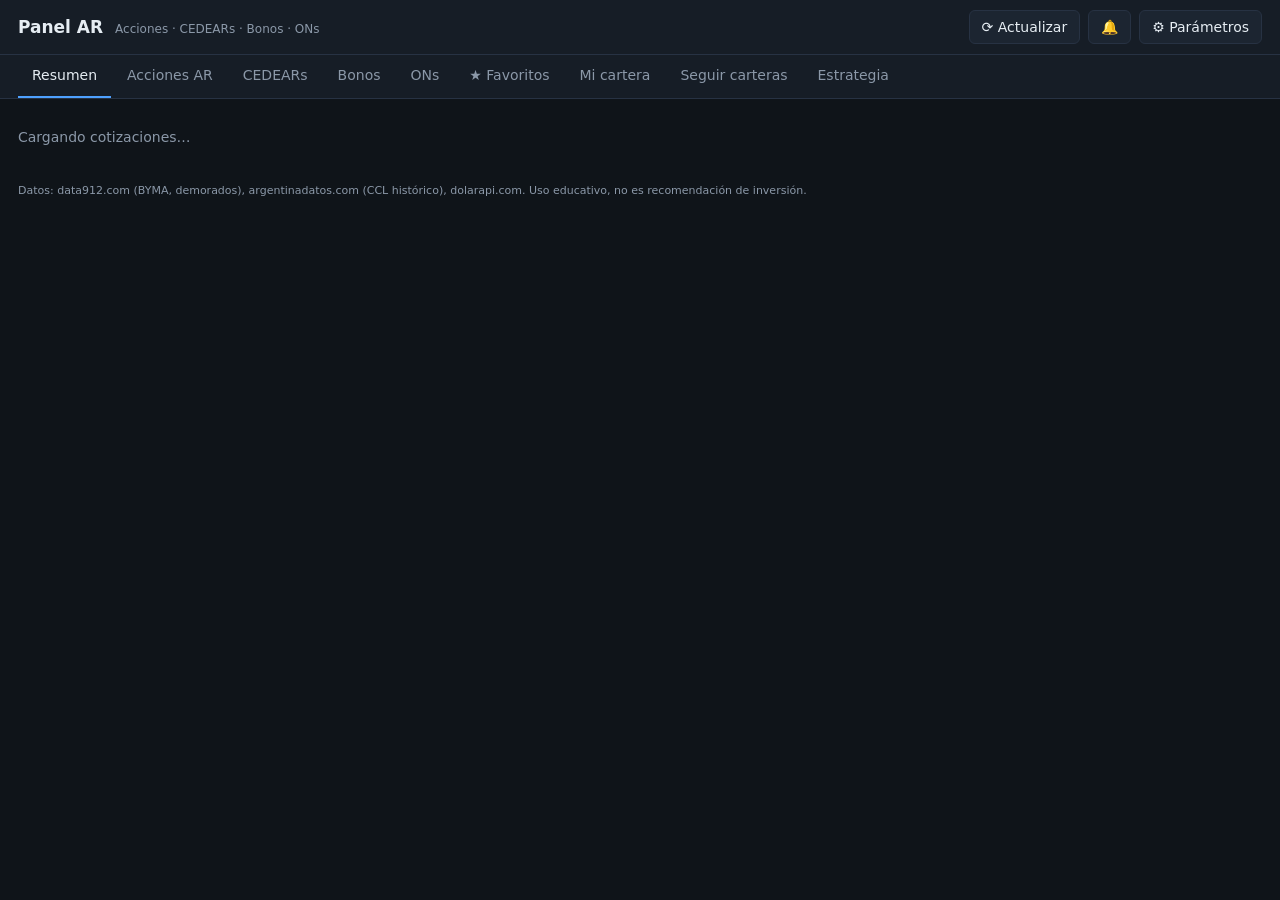
==== index.html @ 81da917b "Pestaña Resumen como inicio, vista de tarjetas para celular y mini gráficos Co-Authored-By: Claude F" ====
<!doctype html>
<html lang="es">
<head>
  <meta charset="utf-8">
  <meta name="viewport" content="width=device-width, initial-scale=1">
  <title>Panel de Inversiones AR</title>
  <link rel="stylesheet" href="styles.css?v=20261116c">
</head>
<body>
  <header class="top">
    <div class="brand">Panel AR <span class="sub">Acciones · CEDEARs · Bonos · ONs</span></div>
    <div class="fx" id="fx"></div>
    <div class="actions">
      <span id="status" class="status"></span>
      <button id="btnRefresh" title="Volver a traer cotizaciones">⟳ Actualizar</button>
      <button id="btnParams">⚙ Parámetros</button>
    </div>
  </header>

  <nav class="tabs" id="tabs">
    <button data-tab="resumen" class="active">Resumen</button>
    <button data-tab="acciones">Acciones AR</button>
    <button data-tab="cedears">CEDEARs</button>
    <button data-tab="bonos">Bonos</button>
    <button data-tab="ons">ONs</button>
    <button data-tab="favoritos">★ Favoritos</button>
    <button data-tab="cartera">Mi cartera</button>
    <button data-tab="seguir">Seguir carteras</button>
    <button data-tab="estrategia">Estrategia</button>
  </nav>

  <main>
    <section id="viewResumen"></section>
    <section id="viewTable" hidden>
      <div class="tmain">
      <div class="toolbar">
        <input id="q" type="search" placeholder="Buscar ticker…" autocomplete="off">
        <select id="sigFilter">
          <option value="">Todas las señales</option>
          <option value="COMPRAR">Comprar</option>
          <option value="ACUMULAR">Acumular</option>
          <option value="MANTENER">Mantener / esperar</option>
          <option value="REDUCIR">Reducir</option>
          <option value="VENDER">Vender / evitar</option>
          <option value="__sin">Sin analizar</option>
        </select>
        <select id="sortSel" title="Ordenar">
          <option value="">Ordenar por…</option>
          <option value="monto">Más operadas</option>
          <option value="chg">Variación del día</option>
          <option value="score">Puntaje</option>
          <option value="spark">Rendimiento 3 meses</option>
          <option value="tir">TIR</option>
          <option value="sym">Ticker (A-Z)</option>
        </select>
        <label id="lblLider"><input type="checkbox" id="fLider"> Solo panel líder</label>
        <label><input type="checkbox" id="fVol" checked> Solo con volumen</label>
        <label id="lblTir"><input type="checkbox" id="fTir"> Solo con TIR</label>
        <label><input type="checkbox" id="fVar"> Mostrar especies D/C</label>
      </div>
      <div id="summary" class="summary"></div>
      <div class="tablewrap">
        <table id="tbl"><thead></thead><tbody></tbody></table>
      </div>
      <p class="note" id="tabNote"></p>
      </div>
      <aside id="newsBox" class="news"></aside>
    </section>

    <section id="viewCartera" hidden></section>
    <section id="viewSeguir" hidden></section>

    <section id="viewStrategy" class="strategy" hidden>
      <h1>Estrategia: Tendencia + Momentum + Retroceso (TMR)</h1>
      <p class="lead">Cada instrumento recibe un <b>puntaje de −100 a +100</b> combinando cuatro ideas con respaldo empírico.
        El puntaje se traduce en una señal y, según dónde esté el precio (máximos, mínimos o rango medio), en una recomendación concreta con stop, objetivo y tamaño de posición.</p>

      <div class="cards">
        <div class="card">
          <h3>1 · Tendencia <span class="pts">±40 pts</span></h3>
          <p>Precio sobre/bajo la media lenta (200 ruedas): ±20. Media rápida sobre/bajo la lenta: ±10. Pendiente de la media lenta en el último mes: ±10.</p>
          <p class="src">Base: seguimiento de tendencia con media de 10 meses / 200 días (Faber, 2007), que históricamente reduce caídas profundas.</p>
        </div>
        <div class="card">
          <h3>2 · Momentum <span class="pts">±20 pts</span></h3>
          <p>Retorno de 12 meses excluyendo el último (12‑1). +30% o más da el máximo; −30% o menos el mínimo; lineal en el medio.</p>
          <p class="src">Base: efecto momentum (Jegadeesh &amp; Titman, 1993): lo que más subió en 3‑12 meses tiende a seguir rindiendo mejor en el corto/mediano plazo.</p>
        </div>
        <div class="card">
          <h3>3 · Impulso de corto plazo <span class="pts">±10 pts</span></h3>
          <p>Histograma MACD (12, 26, 9) positivo: +10; negativo: −10.</p>
          <p class="src">Confirma si el movimiento reciente acompaña la tendencia.</p>
        </div>
        <div class="card">
          <h3>4 · Retroceso y extremos <span class="pts">±25 pts</span></h3>
          <p>En tendencia alcista: RSI bajo (sobreventa + 10) suma +15 (comprar el retroceso); RSI muy alto resta −10 (sobreextendido).
            Cerca del máximo de 52 semanas con tendencia alcista: +10. Cerca del mínimo de 52 semanas con tendencia bajista: −10.
            En tendencia bajista, sobreventa extrema solo suma +5 (rebote posible pero contra tendencia).</p>
          <p class="src">Base: efecto "máximo de 52 semanas" (George &amp; Hwang, 2004) y compras en retrocesos con RSI (Wilder, 1978; Connors).</p>
        </div>
      </div>

      <h2>Señales (perfil moderado)</h2>
      <table class="simple">
        <tr><th>Puntaje</th><th>Señal</th><th>Qué significa</th></tr>
        <tr><td>≥ 50</td><td><span class="sig s-COMPRAR">COMPRAR</span></td><td>Tendencia y momentum a favor. Entrar escalonado.</td></tr>
        <tr><td>20 a 49</td><td><span class="sig s-ACUMULAR">ACUMULAR</span></td><td>Sesgo positivo: comprar en retrocesos hacia la media rápida.</td></tr>
        <tr><td>−19 a 19</td><td><span class="sig s-MANTENER">MANTENER</span></td><td>Sin ventaja clara. Si tenés, mantené con stop; si no, esperá.</td></tr>
        <tr><td>−49 a −20</td><td><span class="sig s-REDUCIR">REDUCIR</span></td><td>Sesgo negativo: bajar exposición, ajustar stops.</td></tr>
        <tr><td>≤ −50</td><td><span class="sig s-VENDER">VENDER</span></td><td>Tendencia bajista consolidada: evitar o salir.</td></tr>
      </table>
      <p>El perfil <b>conservador</b> exige más puntaje para comprar (60) y vende antes (−40); el <b>agresivo</b> compra con 40 y tolera hasta −60.</p>

      <h2>Qué hacer según la zona de precio</h2>
      <table class="simple">
        <tr><th>Situación</th><th>Recomendación</th></tr>
        <tr><td>En máximos históricos, tendencia sana</td><td>No vender solo por estar en máximos: los activos en máximos tienden a seguir fuertes. Mantener con <b>stop móvil</b> (máximo reciente − k×ATR). Compras nuevas, de a tercios.</td></tr>
        <tr><td>En máximos con RSI en sobrecompra</td><td>Tomar ganancia parcial (20–33%) y subir el stop. No abrir posiciones grandes; esperar retroceso a la media rápida.</td></tr>
        <tr><td>Retroceso dentro de tendencia alcista</td><td>Mejor zona de compra: escalonar entre la media rápida y la lenta, stop bajo la media lenta / ATR.</td></tr>
        <tr><td>Cerca de mínimos con tendencia bajista</td><td>No "atajar el cuchillo". Esperar confirmación: precio sobre la media rápida y MACD positivo.</td></tr>
        <tr><td>Sobreventa extrema contra tendencia</td><td>Rebote técnico posible: solo perfil agresivo, posición chica y stop corto.</td></tr>
        <tr><td>Muy lejos del máximo histórico (&gt; 50%)</td><td>Potencial de recuperación, pero actuar solo con tendencia confirmada.</td></tr>
      </table>

      <h2>Gestión de riesgo</h2>
      <ul>
        <li><b>Stop:</b> precio − k × ATR(14) (k configurable, 2,5 por defecto). En máximos se usa stop móvil desde el máximo del último mes.</li>
        <li><b>Tamaño de posición:</b> % de cartera = riesgo por operación ÷ distancia al stop. Ej: riesgo 1% y stop a 10% → posición de 10% de la cartera (tope 20%).</li>
        <li><b>Objetivo:</b> máximo de 52 semanas o máximo histórico como resistencia; si ya está en máximos, se deja correr con el stop móvil.</li>
      </ul>

      <h2>Por qué analizar en dólares (CCL)</h2>
      <p>Con inflación alta, casi todo activo en pesos marca "máximos históricos" nominales todo el tiempo. Por eso, por defecto, los precios históricos en pesos se dividen por el dólar CCL de cada día.
        Los bonos con especie D (ej. AL30D) se analizan directo en dólares. Podés cambiar a pesos nominales en Parámetros.</p>

      <h2>Bonos y ONs</h2>
      <p>En bonos, estar cerca de máximos significa TIR comprimida: el recorrido que queda depende de cupones y de que siga bajando el riesgo país.</p>
      <ul>
        <li><b>TIR:</b> rendimiento anual en dólares si mantenés el bono hasta el vencimiento y el emisor paga. Se calcula con el precio de la especie D (MEP), liquidación 24 hs, y los flujos del canje 2020 para AL29/GD29, AL30/GD30, AL35/GD35, AE38/GD38, AL41/GD41 y GD46.</li>
        <li><b>Duration modificada:</b> cuánto se mueve el precio (en %) si la TIR cambia 1 punto. Más duration = más ganancia si baja el riesgo país, y más pérdida si sube.</li>
        <li><b>Paridad:</b> precio ÷ valor técnico (capital residual + intereses corridos). Por debajo de 100% cotiza con descuento.</li>
        <li>Ley NY (GD) suele rendir menos que ley local (AL) por tener mejor protección legal: la diferencia es el "spread de legislación".</li>
      </ul>
      <p><b>En pesos:</b> las LECAP/BONCAP muestran la tasa efectiva anual (TEA), mensual (TEM) y nominal (TNA), con el pago final de cada letra.
        Los bonos CER (TX, TZX, LECER X, DICP, PARP) muestran la <b>tasa real</b>: el precio se divide por el coeficiente CER
        (índice del BCRA de 10 días hábiles antes) y se calcula la TIR sobre los flujos sin ajustar. "CER +5%" = inflación más 5% anual.
        Comparar una LECAP con un CER de plazo parecido da la <b>inflación implícita</b> que descuenta el mercado.</p>
      <p><b>BOPREAL</b> (bonos del BCRA en dólares): Serie 1 paga 5% anual y vence el 31/10/2027; Serie 4 paga 3% y vence el 31/10/2028. Los strips A–D comparten los mismos pagos.</p>
      <p><b>ONs y soberanos nuevos</b> (AO27, AO28, AO29, AN29, BPD7): la TIR se calcula con los flujos de fondos publicados por el proyecto
        <a href="https://github.com/arisbdar/rendimientos-ar" target="_blank" rel="noopener">rendimientos-ar</a>, por cada 100 de valor nominal y con el precio en dólar MEP.
        Si una TIR aparece con "?", el precio probablemente esté desactualizado por poca liquidez. Las ONs no tienen análisis técnico porque la fuente no publica su histórico.</p>

      <h2>Otras estrategias para comparar</h2>
      <p>TMR mezcla tres ideas clásicas. También podés usar cada una por separado, en su versión más conocida: elegila en
        <b>⚙ Parámetros → Estrategia</b> y todas las señales del panel pasan a seguir esa regla.</p>
      <div class="cards">
        <div class="card">
          <h3>Cruce de medias</h3>
          <p><b>Regla:</b> comprado mientras la media rápida (50 ruedas) esté sobre la lenta (200). Cuando la cruza hacia arriba es el
            "cruce dorado" (comprar); hacia abajo, el "cruce de la muerte" (vender).</p>
          <p class="src">La más popular entre inversores particulares y en los programas de backtest de GitHub. Evita las caídas largas, pero entra y sale tarde
            y da señales falsas cuando el mercado va de costado.</p>
        </div>
        <div class="card">
          <h3>Momentum 12‑1</h3>
          <p><b>Regla:</b> comprado si el activo subió en los últimos 12 meses (sin contar el último mes); afuera si bajó.</p>
          <p class="src">Momentum "absoluto" (Antonacci) basado en Jegadeesh &amp; Titman (1993). Es de las ideas con más respaldo académico y la que más usan los fondos.
            Sufre cuando el mercado se da vuelta de golpe.</p>
        </div>
        <div class="card">
          <h3>Comprar caídas (RSI‑2)</h3>
          <p><b>Regla:</b> si el precio está sobre la media de 200, comprar cuando el RSI de 2 ruedas baja de 10 (caída fuerte de pocos días)
            y vender cuando cierra sobre la media de 5 ruedas. Bajo la media de 200 no opera.</p>
          <p class="src">Estrategia de Larry Connors, de las más probadas en YouTube y foros. Muchas operaciones cortas y la mayoría ganadoras,
            pero pasa poco tiempo invertida y las comisiones pesan.</p>
        </div>
        <div class="card">
          <h3>Comprar barato, vender caro</h3>
          <p><b>Regla:</b> comprar cuando el precio está cerca del mínimo de 52 semanas (a menos del 10%) y vender cuando llega cerca del máximo de 52 semanas (a menos del 5%).
            En el medio, mantener. Las distancias se cambian en Parámetros → Zonas de precio.</p>
          <p class="src">La idea más intuitiva. Los estudios no se ponen de acuerdo: George &amp; Hwang (2004) encontraron que las acciones cerca de máximos tienden a seguir subiendo,
            pero Chen &amp; Yu (2015) encontraron que comprar cerca de mínimos también rinde, sobre todo en mercados bajistas. Funciona en activos que suben y bajan dentro de un rango;
            en tendencias largas vende muy temprano o compra caídas que siguen. Pasa mucho tiempo afuera del mercado.</p>
        </div>
        <div class="card">
          <h3>Calidad barata (balances)</h3>
          <p><b>Regla:</b> comprar empresas sanas (puntaje F de Piotroski de 65% o más), baratas (P/E de 20 o menos) y castigadas por el mercado (25% o más abajo del máximo anual).
            Vender cuando se recupera (cerca del máximo anual o P/E arriba de 35) o cuando los números se deterioran (pérdidas o puntaje F de 35% o menos).</p>
          <p class="src">Value investing con filtro de calidad (Graham, Buffett, Greenblatt; puntaje F de Piotroski, 2000). Solo para CEDEARs de empresas de EE.UU.:
            los balances salen de la SEC y se actualizan todos los lunes. El backtest es aproximado: supone que cada balance se conoce 90 días después del cierre del ejercicio.</p>
        </div>
      </div>
      <p>Con estas tres el perfil de riesgo casi no cambia nada: las señales son "estar comprado" (Acumular o Comprar) o "estar afuera" (Reducir o Vender).
        El detalle de cada activo igual muestra el contexto de TMR, con zona de precio, stop y objetivo.</p>

      <p class="disclaimer">Herramienta educativa y de análisis técnico. No es asesoramiento financiero personalizado. Los rendimientos pasados no garantizan resultados futuros. Verificá precios en tu broker antes de operar.</p>
    </section>
  </main>

  <aside id="params" class="drawer left" hidden>
    <div class="drawer-head"><h2>Parámetros</h2><button class="x" data-close="params">✕</button></div>
    <form id="paramsForm"></form>
    <div class="drawer-foot">
      <button id="btnReset">Restaurar valores</button>
    </div>
  </aside>

  <aside id="detail" class="drawer right" hidden></aside>
  <div id="backdrop" hidden></div>
  <div id="progress"></div>

  <footer>Datos: data912.com (BYMA, demorados), argentinadatos.com (CCL histórico), dolarapi.com. Uso educativo, no es recomendación de inversión.</footer>

  <script src="app.js?v=20261116c"></script>
  <script src="cartera.js?v=20261116c"></script>
  <script src="extras.js?v=20261116c"></script>
</body>
</html>
---- styles.css ----
:root {
  --bg: #0f1419;
  --panel: #161d26;
  --panel2: #1c2531;
  --line: #273243;
  --text: #e6edf3;
  --muted: #8b98a8;
  --accent: #4ea1ff;
  --up: #2fbf71;
  --down: #f0565b;
  --warn: #e8b339;
  --c-comprar: #1f9d5c;
  --c-acumular: #5cb85c;
  --c-mantener: #6b7785;
  --c-reducir: #d98a2b;
  --c-vender: #d9474d;
}
* { box-sizing: border-box; }
/* "hidden" siempre oculta, aunque el elemento tenga otro display (ej. la grilla con noticias) */
[hidden] { display: none !important; }
html, body { margin: 0; background: var(--bg); color: var(--text); font: 14px/1.45 "Segoe UI", system-ui, sans-serif; }
button, input, select { font: inherit; color: inherit; }
button { background: var(--panel2); border: 1px solid var(--line); border-radius: 6px; padding: 6px 12px; cursor: pointer; }
button:hover { border-color: var(--accent); }
button.primary { background: var(--accent); border-color: var(--accent); color: #04121f; font-weight: 600; }
button:disabled { opacity: .5; cursor: default; }
input, select { background: var(--panel2); border: 1px solid var(--line); border-radius: 6px; padding: 6px 10px; }

.top { display: flex; align-items: center; gap: 18px; padding: 10px 18px; background: var(--panel); border-bottom: 1px solid var(--line); flex-wrap: wrap; }
.brand { font-weight: 700; font-size: 17px; }
.brand .sub { font-weight: 400; color: var(--muted); font-size: 12px; margin-left: 6px; }
.fx { display: flex; gap: 14px; flex: 1; flex-wrap: wrap; }
.fx .it { background: var(--panel2); border: 1px solid var(--line); border-radius: 6px; padding: 3px 10px; font-size: 12px; }
.fx .it b { font-size: 14px; margin-left: 4px; }
.fx .it small { color: var(--muted); }
.actions { display: flex; gap: 8px; align-items: center; }
.status { color: var(--muted); font-size: 12px; }

.tabs { display: flex; gap: 2px; padding: 0 18px; background: var(--panel); border-bottom: 1px solid var(--line); }
.tabs button { background: none; border: none; border-bottom: 2px solid transparent; border-radius: 0; padding: 10px 14px; color: var(--muted); }
.tabs button.active { color: var(--text); border-bottom-color: var(--accent); }

main { padding: 14px 18px; }
.toolbar { display: flex; gap: 10px; align-items: center; flex-wrap: wrap; margin-bottom: 10px; }
.toolbar label { color: var(--muted); font-size: 13px; display: flex; gap: 5px; align-items: center; }
.toolbar #q { width: 180px; }
.spacer { flex: 1; }
.summary { display: flex; gap: 8px; flex-wrap: wrap; margin-bottom: 10px; font-size: 12px; color: var(--muted); align-items: center; }

.tablewrap { overflow: auto; max-height: calc(100vh - 240px); border: 1px solid var(--line); border-radius: 8px; }
table#tbl { width: 100%; border-collapse: collapse; font-variant-numeric: tabular-nums; }
#tbl th { position: sticky; top: 0; background: var(--panel); text-align: right; padding: 8px 10px; font-weight: 600; color: var(--muted); font-size: 12px; cursor: pointer; white-space: nowrap; border-bottom: 1px solid var(--line); z-index: 1; }
#tbl th.l, #tbl td.l { text-align: left; }
#tbl th.sorted { color: var(--text); }
#tbl td { padding: 6px 10px; text-align: right; border-bottom: 1px solid #1d2632; white-space: nowrap; }
#tbl tbody tr { cursor: pointer; }
#tbl tbody tr:hover { background: #1a2330; }
.tk { font-weight: 700; }
.up { color: var(--up); } .down { color: var(--down); } .muted { color: var(--muted); }
.star { cursor: pointer; color: #556; font-size: 16px; user-select: none; }
.star.on { color: var(--warn); }

.sig { display: inline-block; padding: 2px 8px; border-radius: 4px; font-size: 11px; font-weight: 700; letter-spacing: .3px; color: #fff; }
.s-COMPRAR { background: var(--c-comprar); }
.s-ACUMULAR { background: var(--c-acumular); }
.s-MANTENER { background: var(--c-mantener); }
.s-REDUCIR { background: var(--c-reducir); }
.s-VENDER { background: var(--c-vender); }
.s-ERR { background: #3a3f47; color: var(--muted); font-weight: 400; }

.range { display: inline-block; width: 70px; height: 6px; background: #2a3442; border-radius: 3px; position: relative; vertical-align: middle; }
.range i { position: absolute; top: -2px; width: 4px; height: 10px; background: var(--text); border-radius: 2px; }
.score { display: inline-block; min-width: 34px; font-weight: 700; }
.zone { font-size: 11px; color: var(--muted); }
.note { color: var(--muted); font-size: 12px; }

.drawer { position: fixed; top: 0; bottom: 0; background: var(--panel); border: 1px solid var(--line); z-index: 20; overflow-y: auto; box-shadow: 0 0 30px #0008; }
.drawer.left { left: 0; width: 340px; }
.drawer.right { right: 0; width: min(880px, 96vw); }
.drawer-head { display: flex; justify-content: space-between; align-items: center; padding: 14px 18px; border-bottom: 1px solid var(--line); position: sticky; top: 0; background: var(--panel); z-index: 2; }
.drawer-head h2 { margin: 0; font-size: 18px; }
.x { background: none; border: none; font-size: 18px; }
.drawer-foot { padding: 14px 18px; }
#backdrop { position: fixed; inset: 0; background: #0007; z-index: 10; }

#paramsForm { padding: 6px 18px; }
#paramsForm .grp { color: var(--accent); font-size: 12px; text-transform: uppercase; letter-spacing: .5px; margin: 14px 0 6px; }
#paramsForm .row { display: flex; justify-content: space-between; align-items: center; gap: 10px; margin: 6px 0; }
#paramsForm .row span { font-size: 13px; }
#paramsForm .row small { display: block; color: var(--muted); font-size: 11px; }
#paramsForm input[type=number] { width: 80px; text-align: right; }

.detail-body { padding: 14px 18px 30px; }
.dhead { display: flex; align-items: baseline; gap: 14px; flex-wrap: wrap; }
.dhead .px { font-size: 26px; font-weight: 700; }
.reco { margin: 14px 0; padding: 14px 16px; border-radius: 8px; background: var(--panel2); border-left: 4px solid var(--accent); }
.reco h3 { margin: 0 0 6px; font-size: 16px; }
.reco ul { margin: 6px 0 0; padding-left: 18px; }
.reco li { margin: 4px 0; }
.plan { display: grid; grid-template-columns: repeat(auto-fit, minmax(150px, 1fr)); gap: 8px; margin: 12px 0; }
.kv { background: var(--panel2); border: 1px solid var(--line); border-radius: 6px; padding: 8px 10px; }
.kv .k { color: var(--muted); font-size: 11px; text-transform: uppercase; letter-spacing: .3px; }
.kv .v { font-size: 16px; font-weight: 600; margin-top: 2px; }
.kv .v small { font-size: 11px; color: var(--muted); font-weight: 400; }
.chartbox { background: var(--panel2); border: 1px solid var(--line); border-radius: 8px; padding: 8px; margin: 12px 0; }
.chartbox .ctrl { display: flex; gap: 6px; margin-bottom: 6px; align-items: center; flex-wrap: wrap; }
.chartbox .ctrl button { padding: 2px 10px; font-size: 12px; }
.chartbox .ctrl button.on { border-color: var(--accent); color: var(--accent); }
.chartbox .legend { margin-left: auto; font-size: 11px; color: var(--muted); display: flex; gap: 10px; }
.chartbox .legend i { display: inline-block; width: 12px; height: 3px; vertical-align: middle; margin-right: 4px; }
canvas#chart { width: 100%; height: 380px; display: block; }
.breakdown { width: 100%; border-collapse: collapse; font-size: 13px; }
.breakdown td { padding: 5px 8px; border-bottom: 1px solid var(--line); }
.breakdown td:last-child { text-align: right; font-weight: 700; white-space: nowrap; }
h4 { margin: 18px 0 8px; color: var(--muted); font-size: 12px; text-transform: uppercase; letter-spacing: .5px; }

.strategy { max-width: 980px; }
.strategy h1 { font-size: 22px; }
.strategy h2 { font-size: 17px; margin-top: 26px; }
.strategy .lead { color: #c9d4df; }
.cards { display: grid; grid-template-columns: repeat(auto-fit, minmax(220px, 1fr)); gap: 12px; }
.card { background: var(--panel); border: 1px solid var(--line); border-radius: 8px; padding: 12px 14px; }
.card h3 { margin: 0 0 6px; font-size: 14px; }
.card .pts { color: var(--accent); font-weight: 400; font-size: 12px; }
.card .src { color: var(--muted); font-size: 12px; }
table.simple { border-collapse: collapse; width: 100%; }
table.simple th, table.simple td { border-bottom: 1px solid var(--line); padding: 7px 10px; text-align: left; vertical-align: top; }
.disclaimer { margin-top: 26px; padding: 10px 14px; border: 1px solid var(--warn); border-radius: 6px; color: var(--warn); font-size: 13px; }

#progress { position: fixed; left: 0; top: 0; height: 3px; background: var(--accent); width: 0; transition: width .2s; z-index: 30; }
footer { color: var(--muted); font-size: 11px; padding: 8px 18px 14px; }
.tip { position: absolute; pointer-events: none; }
/* Mi cartera / Seguir carteras */
.vt { font-size: 20px; margin: 4px 0 4px; }
.posform { display: flex; flex-wrap: wrap; gap: 10px; align-items: flex-end; background: var(--panel); border: 1px solid var(--line); border-radius: 8px; padding: 12px; margin: 14px 0; }
.posform label { display: flex; flex-direction: column; gap: 3px; font-size: 12px; color: var(--muted); }
.posform input, .posform select { width: 150px; }
.posform small { flex-basis: 100%; }
table.ctable { width: 100%; border-collapse: collapse; font-variant-numeric: tabular-nums; }
.ctable th { position: sticky; top: 0; background: var(--panel); color: var(--muted); font-size: 12px; text-align: right; padding: 8px 10px; border-bottom: 1px solid var(--line); white-space: nowrap; }
.ctable td { padding: 7px 10px; text-align: right; border-bottom: 1px solid #1d2632; white-space: nowrap; }
.ctable th.l, .ctable td.l { text-align: left; }
.ctable td.wrap { white-space: normal; min-width: 260px; font-size: 12px; }
.ctable tbody tr { cursor: pointer; }
.ctable tbody tr:hover { background: #1a2330; }
button.mini { padding: 1px 7px; font-size: 12px; }
.alloc { display: flex; height: 12px; border-radius: 6px; overflow: hidden; margin: 6px 0 4px; background: #2a3442; }
.alloc i { display: block; height: 100%; }
.legend2 { display: flex; gap: 14px; font-size: 12px; color: var(--muted); margin-bottom: 10px; }
.legend2 i { display: inline-block; width: 10px; height: 10px; border-radius: 2px; margin-right: 5px; vertical-align: middle; }
.io { margin: 14px 0; }
.io textarea { width: 100%; background: var(--panel2); color: var(--text); border: 1px solid var(--line); border-radius: 6px; font: 12px Consolas, monospace; margin: 6px 0; }
.card.pub { cursor: pointer; }
.card.pub:hover { border-color: var(--accent); }
.card .perf { margin-top: 8px; font-size: 12px; }
.pubtable td { text-align: left; font-weight: 400; }
.pubtable td:last-child { text-align: left; }
.pubtable a { color: var(--accent); }

/* Noticias */
#viewTable.with-news { display: grid; grid-template-columns: minmax(0, 1fr) 320px; gap: 14px; align-items: start; }
@media (max-width: 1100px) { #viewTable.with-news { grid-template-columns: 1fr; } }
.news { background: var(--panel); border: 1px solid var(--line); border-radius: 8px; padding: 10px 12px; position: sticky; top: 10px; max-height: calc(100vh - 140px); overflow: auto; }
#viewTable:not(.with-news) .news { background: none; border: none; padding: 0; position: static; }
.nw-head { display: flex; justify-content: space-between; align-items: center; margin-bottom: 8px; gap: 6px; }
.nw-head .mini.on { border-color: var(--accent); color: var(--accent); }
.nw { display: block; padding: 7px 0; border-bottom: 1px solid var(--line); color: var(--text); text-decoration: none; }
.nw:hover .nw-t { color: var(--accent); }
.nw-t { display: block; font-size: 13px; line-height: 1.35; }
.nw-m { display: block; font-size: 11px; color: var(--muted); margin-top: 2px; }
.nw-m b { color: var(--warn); font-weight: 600; }
/* Alertas */
#btnBell .badge { background: var(--down); color: #fff; border-radius: 9px; padding: 0 6px; font-size: 11px; }
#alertPanel { position: fixed; top: 52px; right: 18px; width: 360px; max-height: 70vh; overflow: auto; background: var(--panel); border: 1px solid var(--line); border-radius: 8px; z-index: 25; box-shadow: 0 6px 30px #0009; }
.ap-head { display: flex; justify-content: space-between; align-items: center; padding: 10px; border-bottom: 1px solid var(--line); gap: 6px; }
.ap-item { padding: 8px 10px; border-bottom: 1px solid var(--line); cursor: pointer; font-size: 13px; }
.ap-item.nueva { border-left: 3px solid var(--warn); }
.ap-item:hover { background: var(--panel2); }
/* Curva */
.curvebox summary { cursor: pointer; color: var(--muted); font-size: 13px; padding: 2px 0 6px; }
.curvebox[open] summary { color: var(--text); }
.syncbox { display: flex; gap: 10px; align-items: center; flex-wrap: wrap; margin: 4px 0 8px; font-size: 12px; }

.snapbar { background: #2a2414; color: var(--warn); border-bottom: 1px solid #4a3d1a; padding: 6px 18px; font-size: 12px; }

/* Mini gráficos */
.spark { display: inline-block; vertical-align: middle; }
#sortSel { display: none; }

/* Resumen */
.rs-head { display: flex; align-items: baseline; gap: 12px; flex-wrap: wrap; margin-bottom: 4px; }
.rs-head h2 { margin: 0; font-size: 18px; }
.rs-tiles { grid-template-columns: repeat(auto-fit, minmax(170px, 1fr)); }
/* Columnas tipo revista: las tarjetas se acomodan sin dejar huecos */
.rs-grid { columns: 2 420px; column-gap: 14px; }
.rs-grid > .card { break-inside: avoid; margin-bottom: 14px; }
.rs-card h3 { display: flex; align-items: baseline; gap: 8px; flex-wrap: wrap; font-size: 15px; margin-bottom: 10px; }
.rs-card h3 .muted { font-weight: 400; font-size: 12px; }
.rs-link { margin-left: auto; color: var(--accent); font-weight: 400; font-size: 12px; cursor: pointer; }
.rs-two { display: grid; grid-template-columns: repeat(auto-fit, minmax(250px, 1fr)); gap: 4px 20px; }
.rs-two > div { min-width: 0; }
.rs-sub { font-size: 11px; text-transform: uppercase; letter-spacing: .3px; font-weight: 600; margin-bottom: 2px; }
.rs-row { display: flex; align-items: center; gap: 8px; padding: 6px 4px; border-bottom: 1px solid #1d2632; cursor: pointer; font-variant-numeric: tabular-nums; }
.rs-row:hover { background: #1a2330; }
.rs-tk { min-width: 52px; }
.rs-sp { flex: 0 0 60px; line-height: 0; }
.rs-px { color: var(--muted); font-size: 12px; margin-left: auto; white-space: nowrap; }
.rs-px.up { color: var(--up); } .rs-px.down { color: var(--down); }
.rs-chg { min-width: 54px; text-align: right; font-weight: 600; white-space: nowrap; }
.rs-sig { min-width: 78px; text-align: right; }
.rs-cmb { margin-left: auto; white-space: nowrap; }
.rs-mas { font-size: 12px; margin: 6px 4px 0; }
.rs-bar-t { margin-top: 8px; font-size: 13px; }
.rs-bar { display: flex; height: 12px; border-radius: 6px; overflow: hidden; background: var(--panel2); margin: 5px 0; gap: 1px; }
.rs-bar i { display: block; min-width: 3px; }
.rs-leg { display: flex; gap: 12px; flex-wrap: wrap; font-size: 12px; color: var(--muted); }
.rs-leg i { display: inline-block; width: 9px; height: 9px; border-radius: 2px; margin-right: 4px; }
.rs-alerta { margin: 10px 0 0; font-size: 13px; color: var(--warn); }

/* Celular */
@media (max-width: 760px) {
  .top { gap: 8px; padding: 8px 12px; }
  .brand .sub { display: none; }
  .fx { order: 3; flex: 1 0 100%; flex-wrap: nowrap; overflow-x: auto; gap: 8px; padding-bottom: 2px; scrollbar-width: none; }
  .fx::-webkit-scrollbar, .tabs::-webkit-scrollbar { display: none; }
  .fx .it { white-space: nowrap; flex: 0 0 auto; }
  .actions { margin-left: auto; }
  .actions button { padding: 6px 9px; }
  .status { display: none; }
  .tabs { padding: 0 6px; overflow-x: auto; scrollbar-width: none; }
  .tabs button { white-space: nowrap; flex: 0 0 auto; padding: 10px 11px; }
  main { padding: 10px 12px; }
  .snapbar { padding: 6px 12px; }
  footer { padding: 10px 12px; }

  /* La tabla pasa a tarjetas: ticker, mini gráfico y señal arriba; precio y variación abajo */
  .toolbar #q { flex: 1 1 130px; width: auto; min-width: 0; }
  .toolbar select { flex: 1 1 130px; min-width: 0; }
  #sortSel { display: block; }
  .summary .spacer { display: none; }
  .tablewrap { max-height: none; overflow: visible; border: none; }
  #tbl, #tbl tbody { display: block; }
  #tbl thead { display: none; }
  #tbl tbody tr { display: grid; grid-template-columns: 26px minmax(0, 1fr) auto auto; grid-template-areas: "fav sym spark signal" "fav c tir chg";
    align-items: center; column-gap: 10px; row-gap: 2px; padding: 9px 10px; margin-bottom: 8px; background: var(--panel); border: 1px solid var(--line); border-radius: 8px; }
  #tbl td { display: none; padding: 0; border: none; text-align: left; }
  #tbl td.c-fav { display: block; grid-area: fav; }
  #tbl td.c-sym { display: block; grid-area: sym; font-size: 15px; overflow: hidden; text-overflow: ellipsis; }
  #tbl td.c-spark { display: block; grid-area: spark; line-height: 0; }
  #tbl td.c-signal { display: block; grid-area: signal; text-align: right; min-width: 78px; }
  #tbl td.c-c { display: block; grid-area: c; color: var(--muted); }
  #tbl td.c-c::before { content: "$ "; }
  #tbl td.c-tir { display: block; grid-area: tir; text-align: right; }
  #tbl td.c-chg { display: block; grid-area: chg; text-align: right; font-weight: 600; }
  #tbl td[colspan] { display: block; grid-column: 1 / -1; }

  .news { position: static; max-height: 420px; }
  .drawer.left { width: 100vw; }
  .drawer.right { width: 100vw; border-left: none; }
  #alertPanel { left: 8px; right: 8px; width: auto; top: 96px; }
  .plan { grid-template-columns: repeat(2, minmax(0, 1fr)); }
  .cards { grid-template-columns: 1fr; }
  table.simple, table.breakdown, table.ctable { display: block; overflow-x: auto; white-space: nowrap; }
  .rs-two { grid-template-columns: 1fr; gap: 12px; }
  .rs-sp { display: none; }
  .strategy h1 { font-size: 20px; }
}
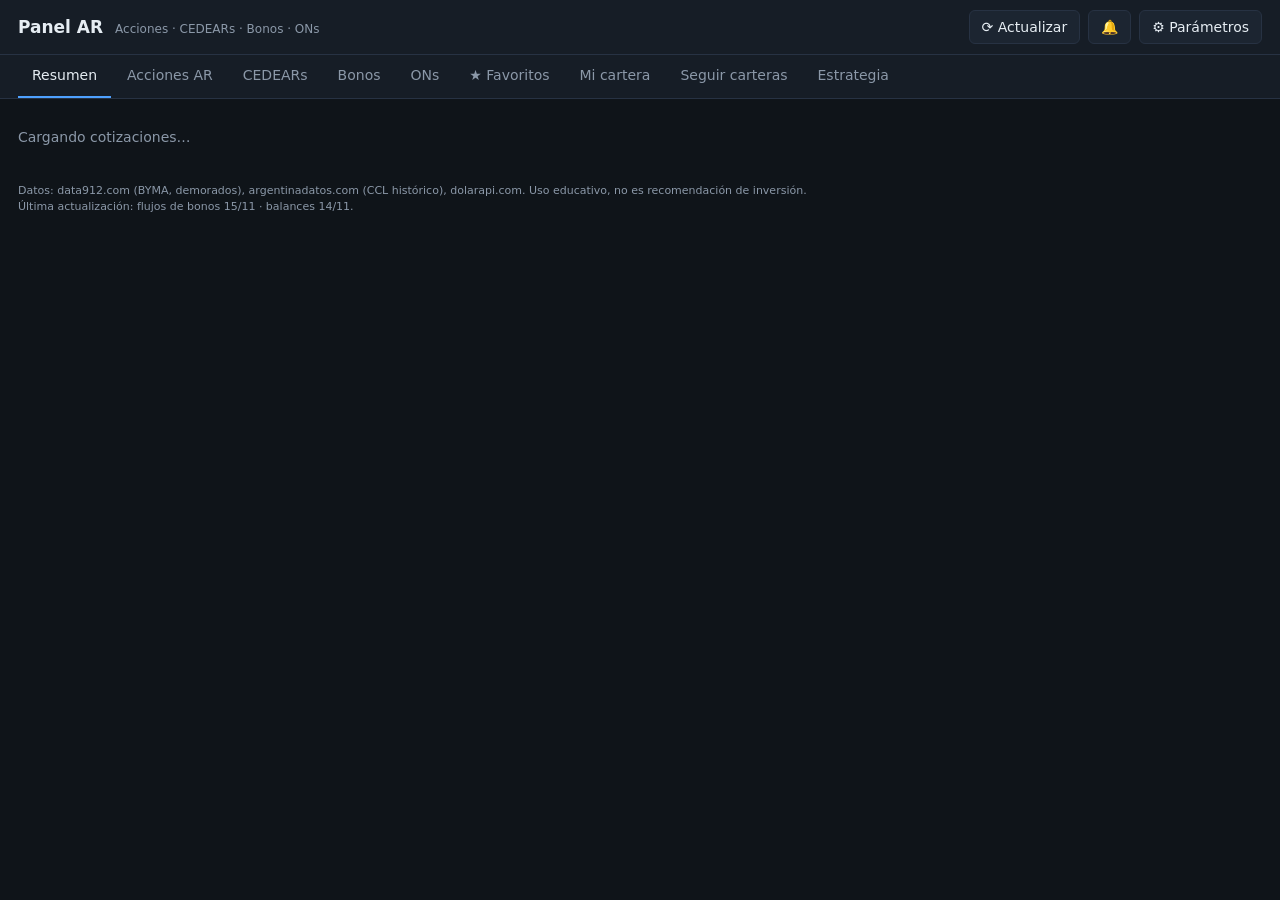
==== commit aad4b1a2: "Actualización diaria de todos los datos, CER de hoy en el encabezado y fechas en el pie Co-Authored-" ====
--- a/index.html
+++ b/index.html
@@ -4,7 +4,7 @@
   <meta charset="utf-8">
   <meta name="viewport" content="width=device-width, initial-scale=1">
   <title>Panel de Inversiones AR</title>
-  <link rel="stylesheet" href="styles.css?v=20261116c">
+  <link rel="stylesheet" href="styles.css?v=20261116f">
 </head>
 <body>
   <header class="top">
@@ -209,10 +209,12 @@
   <div id="backdrop" hidden></div>
   <div id="progress"></div>
 
-  <footer>Datos: data912.com (BYMA, demorados), argentinadatos.com (CCL histórico), dolarapi.com. Uso educativo, no es recomendación de inversión.</footer>
-
-  <script src="app.js?v=20261116c"></script>
-  <script src="cartera.js?v=20261116c"></script>
-  <script src="extras.js?v=20261116c"></script>
+  <footer>Datos: data912.com (BYMA, demorados), argentinadatos.com (CCL histórico), dolarapi.com. Uso educativo, no es recomendación de inversión.
+    <div id="dataDates"></div></footer>
+
+  <script src="app.js?v=20261116f"></script>
+  <script src="cartera.js?v=20261116f"></script>
+  <script src="noticias-comun.js?v=20261116f"></script>
+  <script src="extras.js?v=20261116f"></script>
 </body>
 </html>
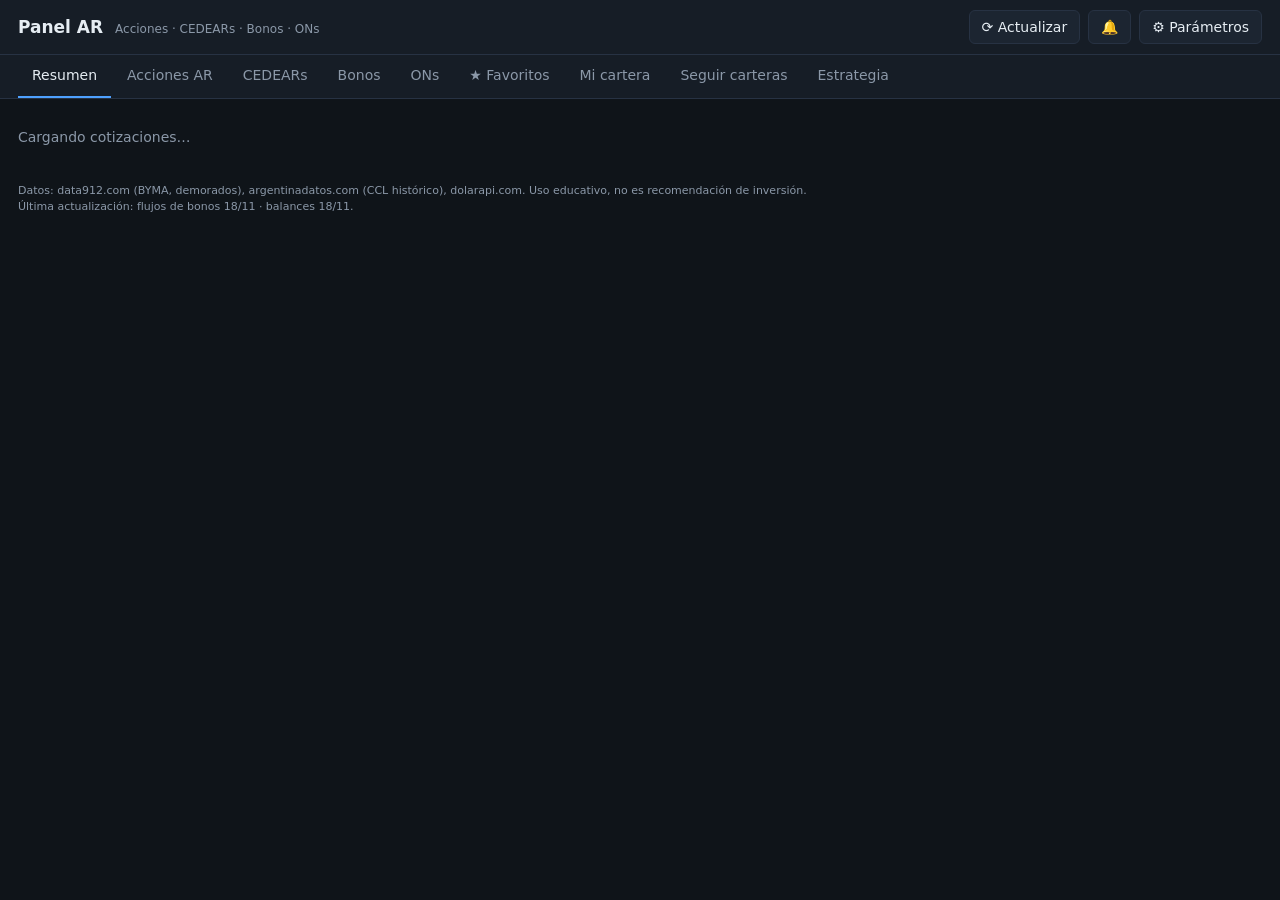
==== commit aef48147: "Barra de mercados globales, carry trade e inflación implícita, fuerza relativa y rupturas, mapa de c" ====
--- a/index.html
+++ b/index.html
@@ -4,7 +4,7 @@
   <meta charset="utf-8">
   <meta name="viewport" content="width=device-width, initial-scale=1">
   <title>Panel de Inversiones AR</title>
-  <link rel="stylesheet" href="styles.css?v=20261116f">
+  <link rel="stylesheet" href="styles.css?v=20261118a">
 </head>
 <body>
   <header class="top">
@@ -28,6 +28,8 @@
     <button data-tab="seguir">Seguir carteras</button>
     <button data-tab="estrategia">Estrategia</button>
   </nav>
+
+  <div id="mktBar" class="mktbar" hidden></div>
 
   <main>
     <section id="viewResumen"></section>
@@ -49,6 +51,7 @@
           <option value="monto">Más operadas</option>
           <option value="chg">Variación del día</option>
           <option value="score">Puntaje</option>
+          <option value="rs">Fuerza relativa (RS)</option>
           <option value="spark">Rendimiento 3 meses</option>
           <option value="tir">TIR</option>
           <option value="sym">Ticker (A-Z)</option>
@@ -57,6 +60,7 @@
         <label><input type="checkbox" id="fVol" checked> Solo con volumen</label>
         <label id="lblTir"><input type="checkbox" id="fTir"> Solo con TIR</label>
         <label><input type="checkbox" id="fVar"> Mostrar especies D/C</label>
+        <button id="btnCsv" class="mini" title="Descargar esta tabla para abrir en Excel">⤓ Excel</button>
       </div>
       <div id="summary" class="summary"></div>
       <div class="tablewrap">
@@ -212,9 +216,9 @@
   <footer>Datos: data912.com (BYMA, demorados), argentinadatos.com (CCL histórico), dolarapi.com. Uso educativo, no es recomendación de inversión.
     <div id="dataDates"></div></footer>
 
-  <script src="app.js?v=20261116f"></script>
-  <script src="cartera.js?v=20261116f"></script>
-  <script src="noticias-comun.js?v=20261116f"></script>
-  <script src="extras.js?v=20261116f"></script>
+  <script src="app.js?v=20261118a"></script>
+  <script src="cartera.js?v=20261118a"></script>
+  <script src="noticias-comun.js?v=20261118a"></script>
+  <script src="extras.js?v=20261118a"></script>
 </body>
 </html>
--- a/styles.css
+++ b/styles.css
@@ -265,3 +265,34 @@
   .rs-sp { display: none; }
   .strategy h1 { font-size: 20px; }
 }
+
+/* Barra de mercados */
+.mktbar { display: flex; gap: 6px; align-items: center; padding: 6px 18px; background: var(--bg); border-bottom: 1px solid var(--line); overflow-x: auto; scrollbar-width: none; font-size: 12px; white-space: nowrap; }
+.mktbar::-webkit-scrollbar { display: none; }
+.mk-g { color: var(--muted); font-size: 10px; text-transform: uppercase; letter-spacing: .5px; margin: 0 2px 0 8px; }
+.mk-g:first-child { margin-left: 0; }
+.mk { display: inline-flex; gap: 6px; align-items: baseline; padding: 2px 8px; border-radius: 5px; background: var(--panel); border: 1px solid var(--line); }
+.mk.clk { cursor: pointer; }
+.mk.clk:hover { border-color: var(--accent); }
+.mk-l { color: var(--muted); }
+.mk b small { font-weight: 400; }
+/* RS y rupturas */
+.rs { font-weight: 700; }
+.brk { color: var(--up); font-size: 10px; }
+/* Carry */
+table.carry th, table.carry td { white-space: nowrap; text-align: right; font-variant-numeric: tabular-nums; }
+table.carry th.l, table.carry td.l, table.carry th:first-child, table.carry th:nth-child(2) { text-align: left; }
+table.carry tr[data-key] { cursor: pointer; }
+table.carry tr[data-key]:hover { background: #1a2330; }
+/* Mapa de calor */
+.heat { display: grid; grid-template-columns: repeat(auto-fit, minmax(min(300px, 100%), 1fr)); gap: 10px; }
+.hg-t { font-size: 12px; font-weight: 600; margin-bottom: 4px; }
+.hg-b { display: flex; flex-wrap: wrap; gap: 2px; }
+.ht { display: flex; flex-direction: column; justify-content: center; align-items: center; border-radius: 3px; cursor: pointer; padding: 3px; overflow: hidden; color: #fff; text-shadow: 0 1px 2px #0008; }
+.ht b { font-size: 12px; }
+.ht span { font-size: 11px; }
+.ht:hover { outline: 2px solid var(--text); }
+@media (max-width: 760px) {
+  .mktbar { padding: 6px 12px; }
+  #tbl td.c-rs { display: none; }
+}
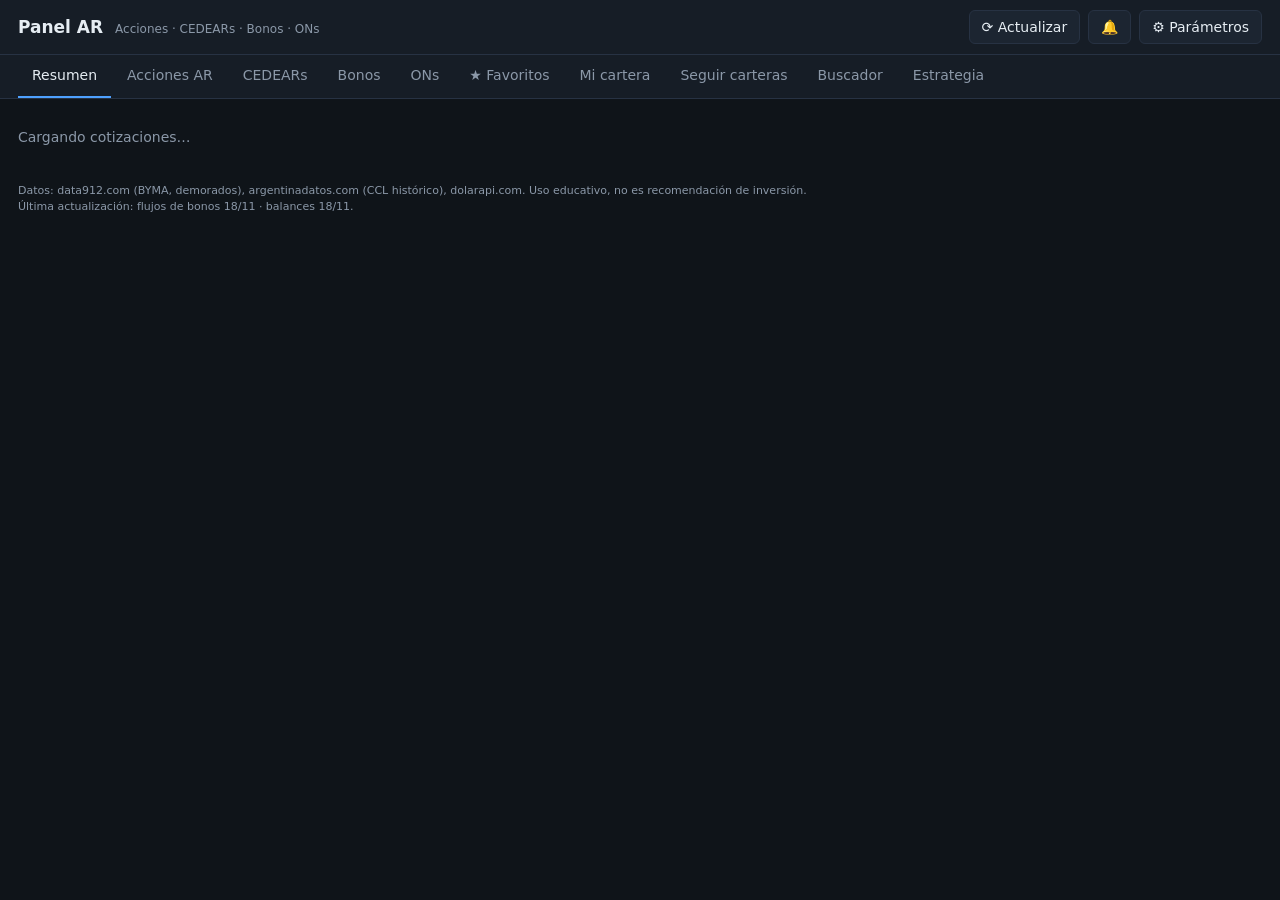
==== commit ddab541b: "Buscador de estrategias: 167 reglas por activo y rotación entre activos Nueva pestaña "Buscador" y s" ====
--- a/index.html
+++ b/index.html
@@ -4,7 +4,7 @@
   <meta charset="utf-8">
   <meta name="viewport" content="width=device-width, initial-scale=1">
   <title>Panel de Inversiones AR</title>
-  <link rel="stylesheet" href="styles.css?v=20261118a">
+  <link rel="stylesheet" href="styles.css?v=20261118d">
 </head>
 <body>
   <header class="top">
@@ -26,6 +26,7 @@
     <button data-tab="favoritos">★ Favoritos</button>
     <button data-tab="cartera">Mi cartera</button>
     <button data-tab="seguir">Seguir carteras</button>
+    <button data-tab="buscador">Buscador</button>
     <button data-tab="estrategia">Estrategia</button>
   </nav>
 
@@ -73,6 +74,7 @@
 
     <section id="viewCartera" hidden></section>
     <section id="viewSeguir" hidden></section>
+    <section id="viewBuscador" class="bx" hidden></section>
 
     <section id="viewStrategy" class="strategy" hidden>
       <h1>Estrategia: Tendencia + Momentum + Retroceso (TMR)</h1>
@@ -216,9 +218,10 @@
   <footer>Datos: data912.com (BYMA, demorados), argentinadatos.com (CCL histórico), dolarapi.com. Uso educativo, no es recomendación de inversión.
     <div id="dataDates"></div></footer>
 
-  <script src="app.js?v=20261118a"></script>
-  <script src="cartera.js?v=20261118a"></script>
-  <script src="noticias-comun.js?v=20261118a"></script>
-  <script src="extras.js?v=20261118a"></script>
+  <script src="app.js?v=20261118d"></script>
+  <script src="cartera.js?v=20261118d"></script>
+  <script src="noticias-comun.js?v=20261118d"></script>
+  <script src="extras.js?v=20261118d"></script>
+  <script src="buscador.js?v=20261118d"></script>
 </body>
 </html>
--- a/styles.css
+++ b/styles.css
@@ -285,14 +285,27 @@
 table.carry tr[data-key] { cursor: pointer; }
 table.carry tr[data-key]:hover { background: #1a2330; }
 /* Mapa de calor */
-.heat { display: grid; grid-template-columns: repeat(auto-fit, minmax(min(300px, 100%), 1fr)); gap: 10px; }
-.hg-t { font-size: 12px; font-weight: 600; margin-bottom: 4px; }
-.hg-b { display: flex; flex-wrap: wrap; gap: 2px; }
-.ht { display: flex; flex-direction: column; justify-content: center; align-items: center; border-radius: 3px; cursor: pointer; padding: 3px; overflow: hidden; color: #fff; text-shadow: 0 1px 2px #0008; }
-.ht b { font-size: 12px; }
-.ht span { font-size: 11px; }
-.ht:hover { outline: 2px solid var(--text); }
+.tm { position: relative; width: 100%; margin-top: 4px; }
+.tm-s { position: absolute; box-sizing: border-box; border: 1px solid var(--bg); background: var(--bg); overflow: hidden; }
+.tm-h { height: 17px; padding: 0 4px; font-size: 11px; font-weight: 600; white-space: nowrap; overflow: hidden; text-overflow: ellipsis; color: var(--text); display: flex; gap: 6px; align-items: center; }
+.tm-h span { overflow: hidden; text-overflow: ellipsis; }
+.ht { position: absolute; box-sizing: border-box; display: flex; flex-direction: column; justify-content: center; align-items: center; border-radius: 2px; cursor: pointer; overflow: hidden; color: #fff; text-shadow: 0 1px 2px #0009; line-height: 1.15; }
+.ht b { font-weight: 700; }
+.ht span { font-size: .82em; opacity: .95; }
+.ht:hover { outline: 2px solid var(--text); z-index: 2; }
 @media (max-width: 760px) {
   .mktbar { padding: 6px 12px; }
   #tbl td.c-rs { display: none; }
 }
+
+/* Buscador de estrategias (buscador.js) */
+.tabs { overflow-x: auto; }
+.bx { max-width: 1200px; }
+.bx h1 { font-size: 22px; }
+.bx h2 { font-size: 17px; margin-top: 26px; }
+.bx .lead { color: #c9d4df; }
+.bx .toolbar label { color: var(--muted); font-size: 13px; }
+.bxwrap { overflow-x: auto; }
+table.bxt th, table.bxt td { white-space: nowrap; }
+table.bxclick tr[data-bxkey], table.bxclick tr[data-bxr] { cursor: pointer; }
+table.bxclick tr[data-bxkey]:hover, table.bxclick tr[data-bxr]:hover, table.bxt tr.sel { background: #1a2330; }
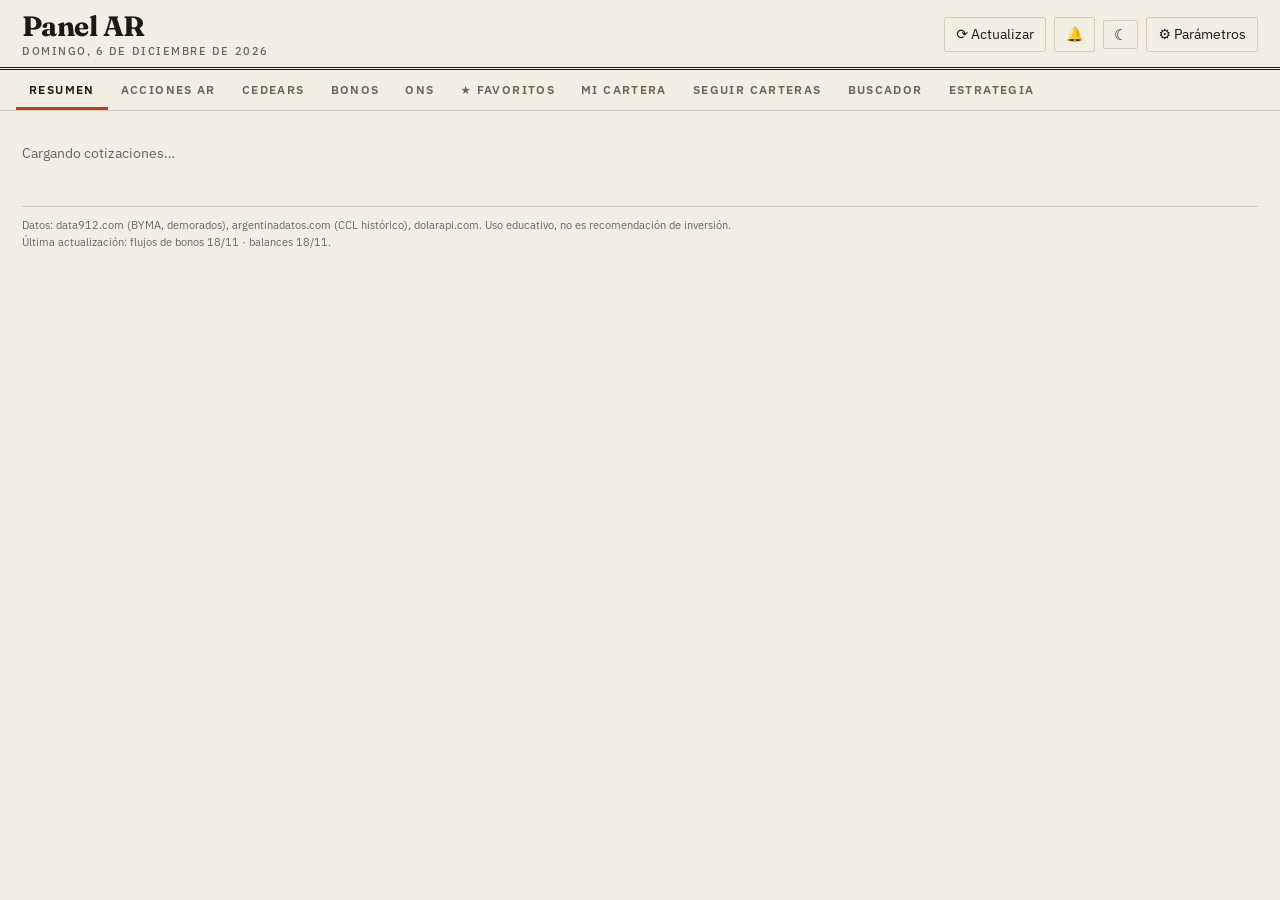
==== commit 8ca9ac92: "Nuevo estilo tipo diario financiero (papel, serif, líneas finas) con modo noche Co-Authored-By: Clau" ====
--- a/index.html
+++ b/index.html
@@ -4,7 +4,16 @@
   <meta charset="utf-8">
   <meta name="viewport" content="width=device-width, initial-scale=1">
   <title>Panel de Inversiones AR</title>
-  <link rel="stylesheet" href="styles.css?v=20261118d">
+  <link rel="preconnect" href="https://fonts.googleapis.com">
+  <link rel="preconnect" href="https://fonts.gstatic.com" crossorigin>
+  <link rel="stylesheet" href="https://fonts.googleapis.com/css2?family=Fraunces:opsz,wght@9..144,500;9..144,600;9..144,700&family=IBM+Plex+Mono:wght@400;500;600&family=IBM+Plex+Sans:wght@400;500;600;700&display=swap">
+  <script>
+    // Modo día/noche: lo elegido por la persona o, si no eligió, el del sistema
+    (function () { var t = null; try { t = JSON.parse(localStorage.getItem('tema')); } catch (e) { }
+      document.documentElement.dataset.theme = t || (matchMedia('(prefers-color-scheme: dark)').matches ? 'dark' : 'light'); })();
+  </script>
+  <meta name="theme-color" content="#f3eee4">
+  <link rel="stylesheet" href="styles.css?v=20261118g">
 </head>
 <body>
   <header class="top">
@@ -218,10 +227,10 @@
   <footer>Datos: data912.com (BYMA, demorados), argentinadatos.com (CCL histórico), dolarapi.com. Uso educativo, no es recomendación de inversión.
     <div id="dataDates"></div></footer>
 
-  <script src="app.js?v=20261118d"></script>
-  <script src="cartera.js?v=20261118d"></script>
-  <script src="noticias-comun.js?v=20261118d"></script>
-  <script src="extras.js?v=20261118d"></script>
-  <script src="buscador.js?v=20261118d"></script>
+  <script src="app.js?v=20261118g"></script>
+  <script src="cartera.js?v=20261118g"></script>
+  <script src="noticias-comun.js?v=20261118g"></script>
+  <script src="extras.js?v=20261118g"></script>
+  <script src="buscador.js?v=20261118g"></script>
 </body>
 </html>
--- a/styles.css
+++ b/styles.css
@@ -22,7 +22,7 @@
 button, input, select { font: inherit; color: inherit; }
 button { background: var(--panel2); border: 1px solid var(--line); border-radius: 6px; padding: 6px 12px; cursor: pointer; }
 button:hover { border-color: var(--accent); }
-button.primary { background: var(--accent); border-color: var(--accent); color: #04121f; font-weight: 600; }
+button.primary { background: var(--accent); border-color: var(--accent); color: var(--bg); font-weight: 600; }
 button:disabled { opacity: .5; cursor: default; }
 input, select { background: var(--panel2); border: 1px solid var(--line); border-radius: 6px; padding: 6px 10px; }
 
@@ -52,12 +52,12 @@
 #tbl th { position: sticky; top: 0; background: var(--panel); text-align: right; padding: 8px 10px; font-weight: 600; color: var(--muted); font-size: 12px; cursor: pointer; white-space: nowrap; border-bottom: 1px solid var(--line); z-index: 1; }
 #tbl th.l, #tbl td.l { text-align: left; }
 #tbl th.sorted { color: var(--text); }
-#tbl td { padding: 6px 10px; text-align: right; border-bottom: 1px solid #1d2632; white-space: nowrap; }
+#tbl td { padding: 6px 10px; text-align: right; border-bottom: 1px solid var(--line2); white-space: nowrap; }
 #tbl tbody tr { cursor: pointer; }
-#tbl tbody tr:hover { background: #1a2330; }
+#tbl tbody tr:hover { background: var(--hover); }
 .tk { font-weight: 700; }
 .up { color: var(--up); } .down { color: var(--down); } .muted { color: var(--muted); }
-.star { cursor: pointer; color: #556; font-size: 16px; user-select: none; }
+.star { cursor: pointer; color: var(--line); font-size: 16px; user-select: none; }
 .star.on { color: var(--warn); }
 
 .sig { display: inline-block; padding: 2px 8px; border-radius: 4px; font-size: 11px; font-weight: 700; letter-spacing: .3px; color: #fff; }
@@ -66,22 +66,22 @@
 .s-MANTENER { background: var(--c-mantener); }
 .s-REDUCIR { background: var(--c-reducir); }
 .s-VENDER { background: var(--c-vender); }
-.s-ERR { background: #3a3f47; color: var(--muted); font-weight: 400; }
-
-.range { display: inline-block; width: 70px; height: 6px; background: #2a3442; border-radius: 3px; position: relative; vertical-align: middle; }
+.s-ERR { background: var(--panel2); color: var(--muted); font-weight: 400; }
+
+.range { display: inline-block; width: 70px; height: 6px; background: var(--range); border-radius: 3px; position: relative; vertical-align: middle; }
 .range i { position: absolute; top: -2px; width: 4px; height: 10px; background: var(--text); border-radius: 2px; }
 .score { display: inline-block; min-width: 34px; font-weight: 700; }
 .zone { font-size: 11px; color: var(--muted); }
 .note { color: var(--muted); font-size: 12px; }
 
-.drawer { position: fixed; top: 0; bottom: 0; background: var(--panel); border: 1px solid var(--line); z-index: 20; overflow-y: auto; box-shadow: 0 0 30px #0008; }
+.drawer { position: fixed; top: 0; bottom: 0; background: var(--panel); border: 1px solid var(--line); z-index: 20; overflow-y: auto; box-shadow: var(--shadow); }
 .drawer.left { left: 0; width: 340px; }
 .drawer.right { right: 0; width: min(880px, 96vw); }
 .drawer-head { display: flex; justify-content: space-between; align-items: center; padding: 14px 18px; border-bottom: 1px solid var(--line); position: sticky; top: 0; background: var(--panel); z-index: 2; }
 .drawer-head h2 { margin: 0; font-size: 18px; }
 .x { background: none; border: none; font-size: 18px; }
 .drawer-foot { padding: 14px 18px; }
-#backdrop { position: fixed; inset: 0; background: #0007; z-index: 10; }
+#backdrop { position: fixed; inset: 0; background: rgba(20, 15, 8, .38); z-index: 10; }
 
 #paramsForm { padding: 6px 18px; }
 #paramsForm .grp { color: var(--accent); font-size: 12px; text-transform: uppercase; letter-spacing: .5px; margin: 14px 0 6px; }
@@ -117,7 +117,7 @@
 .strategy { max-width: 980px; }
 .strategy h1 { font-size: 22px; }
 .strategy h2 { font-size: 17px; margin-top: 26px; }
-.strategy .lead { color: #c9d4df; }
+.strategy .lead { color: var(--text); }
 .cards { display: grid; grid-template-columns: repeat(auto-fit, minmax(220px, 1fr)); gap: 12px; }
 .card { background: var(--panel); border: 1px solid var(--line); border-radius: 8px; padding: 12px 14px; }
 .card h3 { margin: 0 0 6px; font-size: 14px; }
@@ -138,13 +138,13 @@
 .posform small { flex-basis: 100%; }
 table.ctable { width: 100%; border-collapse: collapse; font-variant-numeric: tabular-nums; }
 .ctable th { position: sticky; top: 0; background: var(--panel); color: var(--muted); font-size: 12px; text-align: right; padding: 8px 10px; border-bottom: 1px solid var(--line); white-space: nowrap; }
-.ctable td { padding: 7px 10px; text-align: right; border-bottom: 1px solid #1d2632; white-space: nowrap; }
+.ctable td { padding: 7px 10px; text-align: right; border-bottom: 1px solid var(--line2); white-space: nowrap; }
 .ctable th.l, .ctable td.l { text-align: left; }
 .ctable td.wrap { white-space: normal; min-width: 260px; font-size: 12px; }
 .ctable tbody tr { cursor: pointer; }
-.ctable tbody tr:hover { background: #1a2330; }
+.ctable tbody tr:hover { background: var(--hover); }
 button.mini { padding: 1px 7px; font-size: 12px; }
-.alloc { display: flex; height: 12px; border-radius: 6px; overflow: hidden; margin: 6px 0 4px; background: #2a3442; }
+.alloc { display: flex; height: 12px; border-radius: 6px; overflow: hidden; margin: 6px 0 4px; background: var(--range); }
 .alloc i { display: block; height: 100%; }
 .legend2 { display: flex; gap: 14px; font-size: 12px; color: var(--muted); margin-bottom: 10px; }
 .legend2 i { display: inline-block; width: 10px; height: 10px; border-radius: 2px; margin-right: 5px; vertical-align: middle; }
@@ -181,7 +181,7 @@
 .curvebox[open] summary { color: var(--text); }
 .syncbox { display: flex; gap: 10px; align-items: center; flex-wrap: wrap; margin: 4px 0 8px; font-size: 12px; }
 
-.snapbar { background: #2a2414; color: var(--warn); border-bottom: 1px solid #4a3d1a; padding: 6px 18px; font-size: 12px; }
+.snapbar { background: var(--hl); color: var(--warn); border-bottom: 1px solid var(--line); padding: 6px 18px; font-size: 12px; }
 
 /* Mini gráficos */
 .spark { display: inline-block; vertical-align: middle; }
@@ -200,8 +200,8 @@
 .rs-two { display: grid; grid-template-columns: repeat(auto-fit, minmax(250px, 1fr)); gap: 4px 20px; }
 .rs-two > div { min-width: 0; }
 .rs-sub { font-size: 11px; text-transform: uppercase; letter-spacing: .3px; font-weight: 600; margin-bottom: 2px; }
-.rs-row { display: flex; align-items: center; gap: 8px; padding: 6px 4px; border-bottom: 1px solid #1d2632; cursor: pointer; font-variant-numeric: tabular-nums; }
-.rs-row:hover { background: #1a2330; }
+.rs-row { display: flex; align-items: center; gap: 8px; padding: 6px 4px; border-bottom: 1px solid var(--line2); cursor: pointer; font-variant-numeric: tabular-nums; }
+.rs-row:hover { background: var(--hover); }
 .rs-tk { min-width: 52px; }
 .rs-sp { flex: 0 0 60px; line-height: 0; }
 .rs-px { color: var(--muted); font-size: 12px; margin-left: auto; white-space: nowrap; }
@@ -283,7 +283,7 @@
 table.carry th, table.carry td { white-space: nowrap; text-align: right; font-variant-numeric: tabular-nums; }
 table.carry th.l, table.carry td.l, table.carry th:first-child, table.carry th:nth-child(2) { text-align: left; }
 table.carry tr[data-key] { cursor: pointer; }
-table.carry tr[data-key]:hover { background: #1a2330; }
+table.carry tr[data-key]:hover { background: var(--hover); }
 /* Mapa de calor */
 .tm { position: relative; width: 100%; margin-top: 4px; }
 .tm-s { position: absolute; box-sizing: border-box; border: 1px solid var(--bg); background: var(--bg); overflow: hidden; }
@@ -303,9 +303,223 @@
 .bx { max-width: 1200px; }
 .bx h1 { font-size: 22px; }
 .bx h2 { font-size: 17px; margin-top: 26px; }
-.bx .lead { color: #c9d4df; }
+.bx .lead { color: var(--text); }
 .bx .toolbar label { color: var(--muted); font-size: 13px; }
 .bxwrap { overflow-x: auto; }
 table.bxt th, table.bxt td { white-space: nowrap; }
 table.bxclick tr[data-bxkey], table.bxclick tr[data-bxr] { cursor: pointer; }
-table.bxclick tr[data-bxkey]:hover, table.bxclick tr[data-bxr]:hover, table.bxt tr.sel { background: #1a2330; }
+table.bxclick tr[data-bxkey]:hover, table.bxclick tr[data-bxr]:hover, table.bxt tr.sel { background: var(--hover); }
+
+/* ================================================================
+   Tema "diario financiero": papel, tinta y líneas finas.
+   Va al final para pisar el estilo anterior. Modo noche con [data-theme=dark].
+   ================================================================ */
+:root {
+  --bg: #f3eee4;
+  --panel: #faf7f0;
+  --panel2: #ece5d7;
+  --line: #d6cbb8;
+  --line2: #e4dccd;
+  --text: #1c1915;
+  --muted: #6c6355;
+  --accent: #b5431e;
+  --up: #16784a;
+  --down: #b72f2a;
+  --warn: #946000;
+  --c-comprar: #16784a;
+  --c-acumular: #4e8b38;
+  --c-mantener: #7b7365;
+  --c-reducir: #b4691a;
+  --c-vender: #b72f2a;
+  --hover: #ebe3d3;
+  --hl: #f0e3cc;
+  --c-fast: #2c66a3;
+  --c-slow: #b07c10;
+  --c-alt: #6d50a0;
+  --tip: rgba(28, 25, 21, .92);
+  --tip-text: #faf7f0;
+  --band: rgba(181, 67, 30, .06);
+  --heat0: #d8cfbf;
+  --range: #e0d6c4;
+  --shadow: 0 18px 40px rgba(40, 30, 15, .18);
+  --serif: "Fraunces", Georgia, "Times New Roman", serif;
+  --sans: "IBM Plex Sans", system-ui, "Segoe UI", sans-serif;
+  --mono: "IBM Plex Mono", ui-monospace, Consolas, monospace;
+  color-scheme: light;
+}
+:root[data-theme="dark"] {
+  --bg: #13110e;
+  --panel: #1a1814;
+  --panel2: #23201a;
+  --line: #36312a;
+  --line2: #29251f;
+  --text: #ede5d5;
+  --muted: #9e9383;
+  --accent: #e47b4c;
+  --up: #52c086;
+  --down: #ee6b5d;
+  --warn: #dba63e;
+  --c-comprar: #2e9a60;
+  --c-acumular: #5c9c48;
+  --c-mantener: #6b6458;
+  --c-reducir: #c47826;
+  --c-vender: #c8473e;
+  --hover: #24211b;
+  --hl: #2b251c;
+  --c-fast: #7fb0e3;
+  --c-slow: #dba63e;
+  --c-alt: #b6a0dc;
+  --tip: rgba(10, 9, 7, .94);
+  --tip-text: #ede5d5;
+  --band: rgba(228, 123, 76, .07);
+  --heat0: #3a342c;
+  --range: #322d26;
+  --shadow: 0 18px 50px rgba(0, 0, 0, .55);
+  color-scheme: dark;
+}
+
+/* Base */
+html, body { font: 14px/1.5 var(--sans); background: var(--bg); color: var(--text); -webkit-font-smoothing: antialiased; }
+::selection { background: var(--accent); color: var(--panel); }
+a { color: var(--accent); }
+button { background: transparent; border: 1px solid var(--line); border-radius: 2px; padding: 6px 12px; transition: border-color .12s, background .12s; }
+button:hover { border-color: var(--text); background: var(--hover); }
+button.primary { background: var(--text); border-color: var(--text); color: var(--bg); font-weight: 600; }
+button.primary:hover { background: var(--accent); border-color: var(--accent); color: #fff; }
+button.mini { border-radius: 2px; }
+input, select { background: var(--panel); border: 1px solid var(--line); border-radius: 2px; }
+input:focus, select:focus, button:focus-visible { outline: 2px solid var(--accent); outline-offset: 1px; }
+input[type=checkbox] { accent-color: var(--accent); }
+h1, h2, h3 { font-family: var(--serif); font-weight: 600; letter-spacing: -.01em; }
+h4 { font-family: var(--sans); color: var(--muted); font-size: 11px; letter-spacing: .12em; font-weight: 600; border-bottom: 1px solid var(--line); padding-bottom: 4px; }
+
+/* Cabecera tipo diario */
+.top { background: var(--bg); border-bottom: 3px double var(--text); padding: 12px 22px 10px; gap: 22px; }
+.brand { font-family: var(--serif); font-size: 28px; font-weight: 700; letter-spacing: -.02em; line-height: 1; }
+.brand .sub { display: block; font-family: var(--sans); font-size: 11px; font-weight: 500; letter-spacing: .14em; text-transform: uppercase; color: var(--muted); margin: 6px 0 0; }
+.fx { gap: 0; }
+.fx .it { background: none; border: none; border-left: 1px solid var(--line); border-radius: 0; padding: 0 14px; font-size: 11px; color: var(--muted); letter-spacing: .04em; text-transform: uppercase; line-height: 1.3; }
+.fx .it:first-child { border-left: none; padding-left: 0; }
+.fx .it b { display: block; margin: 2px 0 0; font-family: var(--serif); font-size: 19px; font-weight: 600; color: var(--text); letter-spacing: 0; text-transform: none; }
+.fx .it small { text-transform: none; letter-spacing: 0; }
+.actions button { padding: 6px 11px; }
+#btnTema { font-size: 15px; line-height: 1; padding: 6px 10px; }
+
+/* Secciones */
+.tabs { background: var(--bg); border-bottom: 1px solid var(--line); padding: 0 16px; gap: 0; }
+.tabs button { font-size: 11.5px; font-weight: 600; letter-spacing: .12em; text-transform: uppercase; padding: 11px 13px 9px; color: var(--muted); border-bottom: 3px solid transparent; }
+.tabs button:hover { background: none; color: var(--text); }
+.tabs button.active { color: var(--text); border-bottom-color: var(--accent); }
+
+/* Barra de mercados */
+.mktbar { background: var(--panel); padding: 7px 22px; gap: 0; border-bottom: 1px solid var(--line); }
+.mk { background: none; border: none; border-radius: 0; padding: 0 12px; border-right: 1px solid var(--line2); font-family: var(--mono); font-size: 11.5px; }
+.mk.clk:hover { border-color: var(--line2); background: var(--hover); }
+.mk-l { font-family: var(--sans); }
+.mk-g { font-family: var(--sans); font-weight: 700; color: var(--accent); letter-spacing: .14em; margin: 0 8px 0 14px; }
+
+main { padding: 18px 22px; }
+
+/* Tablas: regla de tinta arriba, líneas finas entre filas */
+.tablewrap { border: none; border-radius: 0; border-top: 2px solid var(--text); }
+#tbl th { background: var(--bg); color: var(--muted); font-size: 10.5px; font-weight: 600; letter-spacing: .1em; text-transform: uppercase; border-bottom: 1px solid var(--text); padding: 9px 10px 7px; }
+#tbl th.sorted { color: var(--accent); }
+#tbl td { border-bottom: 1px solid var(--line2); padding: 7px 10px; }
+#tbl tbody tr:hover, .ctable tbody tr:hover, .rs-row:hover, table.carry tr[data-key]:hover,
+table.bxclick tr[data-bxkey]:hover, table.bxclick tr[data-bxr]:hover, table.bxt tr.sel { background: var(--hover); }
+.ctable th { background: var(--bg); font-size: 10.5px; letter-spacing: .1em; text-transform: uppercase; border-bottom: 1px solid var(--text); }
+.ctable td { border-bottom: 1px solid var(--line2); }
+table.simple th { font-size: 10.5px; letter-spacing: .1em; text-transform: uppercase; color: var(--muted); border-bottom: 1px solid var(--text); }
+table.simple td { border-bottom: 1px solid var(--line2); }
+.tk, .rs-tk { font-family: var(--mono); font-weight: 600; letter-spacing: -.01em; }
+.star { color: var(--line); }
+.star.on { color: var(--accent); }
+
+/* Señales: sellos rectos */
+.sig { border-radius: 1px; font-size: 10px; letter-spacing: .1em; padding: 3px 7px 2px; font-weight: 700; }
+.s-ERR { background: var(--panel2); color: var(--muted); }
+.score { font-family: var(--mono); }
+.range { background: var(--range); border-radius: 0; height: 4px; }
+.range i { background: var(--text); border-radius: 0; width: 3px; top: -3px; }
+
+/* Tarjetas y datos: sin cajas redondeadas */
+.card { background: var(--panel); border: 1px solid var(--line); border-radius: 0; padding: 14px 16px; }
+.card h3 { font-size: 17px; }
+.rs-card h3 { font-size: 18px; border-bottom: 1px solid var(--line); padding-bottom: 8px; }
+.kv { background: none; border: none; border-top: 1px solid var(--text); border-radius: 0; padding: 7px 2px 4px; }
+.kv .k { font-size: 10px; letter-spacing: .12em; font-weight: 600; }
+.kv .v { font-family: var(--serif); font-size: 21px; font-weight: 600; letter-spacing: -.01em; }
+.kv .v small { font-family: var(--sans); letter-spacing: 0; }
+.plan { gap: 4px 18px; }
+.chartbox { background: var(--panel); border: 1px solid var(--line); border-radius: 0; }
+.chartbox .ctrl button { border-radius: 2px; }
+.chartbox .ctrl button.on, .nw-head .mini.on { background: var(--text); border-color: var(--text); color: var(--bg); }
+.curvebox summary { font-family: var(--serif); font-size: 16px; font-weight: 600; color: var(--text); }
+.reco { background: var(--hl); border-radius: 0; border-left: 3px solid var(--accent); }
+.reco h3 { font-size: 19px; }
+.disclaimer { border-radius: 0; border-color: var(--line); border-left: 3px solid var(--warn); color: var(--text); background: var(--panel); }
+.strategy .lead, .bx .lead { color: var(--text); font-size: 15px; }
+.strategy h1, .bx h1 { font-size: 30px; }
+.strategy h2, .bx h2 { font-size: 21px; border-top: 1px solid var(--text); padding-top: 12px; }
+.posform { background: var(--panel); border-radius: 0; }
+.alloc { background: var(--range); border-radius: 0; }
+.legend2 i, .rs-leg i { border-radius: 0; }
+.io textarea { background: var(--panel); border-radius: 2px; font-family: var(--mono); }
+.snapbar { background: var(--hl); color: var(--text); border-bottom: 1px solid var(--line); }
+
+/* Resumen */
+.rs-head h2 { font-size: 30px; font-weight: 700; }
+.rs-tiles .kv .v { font-size: 26px; }
+.rs-row { border-bottom: 1px solid var(--line2); }
+.rs-sub { letter-spacing: .12em; font-size: 10px; }
+.rs-bar { border-radius: 0; height: 10px; background: var(--panel2); }
+.rs-link { font-family: var(--sans); }
+
+/* Noticias */
+.news { background: var(--panel); border: 1px solid var(--line); border-top: 2px solid var(--text); border-radius: 0; }
+.nw-head b { font-family: var(--serif); font-size: 18px; }
+.nw { border-bottom: 1px solid var(--line2); }
+.nw-t { font-family: var(--serif); font-size: 14.5px; line-height: 1.3; font-weight: 500; }
+.nw-m b { color: var(--accent); }
+
+/* Paneles laterales y alertas */
+.drawer { background: var(--panel); border: none; border-left: 1px solid var(--line); box-shadow: var(--shadow); }
+.drawer.left { border-left: none; border-right: 1px solid var(--line); }
+.drawer-head { background: var(--panel); border-bottom: 3px double var(--text); }
+.drawer-head h2 { font-size: 24px; }
+.dhead .px { font-family: var(--serif); font-size: 34px; font-weight: 600; }
+#backdrop { background: rgba(20, 15, 8, .38); backdrop-filter: blur(1px); }
+#paramsForm .grp { color: var(--accent); letter-spacing: .12em; font-weight: 700; font-size: 11px; border-bottom: 1px solid var(--line); padding-bottom: 3px; }
+#alertPanel { border-radius: 0; box-shadow: var(--shadow); }
+#btnBell .badge { background: var(--accent); }
+#progress { background: var(--accent); height: 2px; }
+footer { border-top: 1px solid var(--line); margin: 10px 22px 0; padding: 10px 0 18px; }
+
+/* Mapa de calor */
+.tm-s { border-color: var(--panel); background: var(--panel); }
+.tm-h { font-family: var(--sans); font-size: 10.5px; letter-spacing: .08em; text-transform: uppercase; }
+.ht { border-radius: 0; font-family: var(--mono); }
+.ht.ht-l { color: var(--text); text-shadow: none; }
+
+@media (max-width: 760px) {
+  .top { padding: 10px 14px 8px; gap: 10px; }
+  .brand { font-size: 22px; }
+  .brand .sub { display: none; }
+  .fx .it { padding: 0 10px; }
+  .fx .it b { font-size: 16px; }
+  .tabs { padding: 0 6px; }
+  .tabs button { font-size: 11px; padding: 10px 10px 8px; }
+  .mktbar { padding: 6px 12px; }
+  main { padding: 12px 14px; }
+  #tbl { border-top: none; }
+  .tablewrap { border-top: none; }
+  #tbl tbody tr { background: var(--panel); border: 1px solid var(--line); border-radius: 0; }
+  #tbl td { border: none; padding: 0; }
+  #tbl td.c-sym { font-family: var(--mono); font-size: 14px; overflow: visible; }
+  #tbl td.c-sym .muted { font-family: var(--sans); font-size: 11px; }
+  #tbl tbody tr { padding: 10px 12px; margin-bottom: 6px; }
+  .kv .v small { display: block; margin-top: 1px; }
+  .rs-tiles .kv .v { font-size: 22px; }
+  footer { margin: 10px 14px 0; }
+  .rs-head h2 { font-size: 24px; }
+}
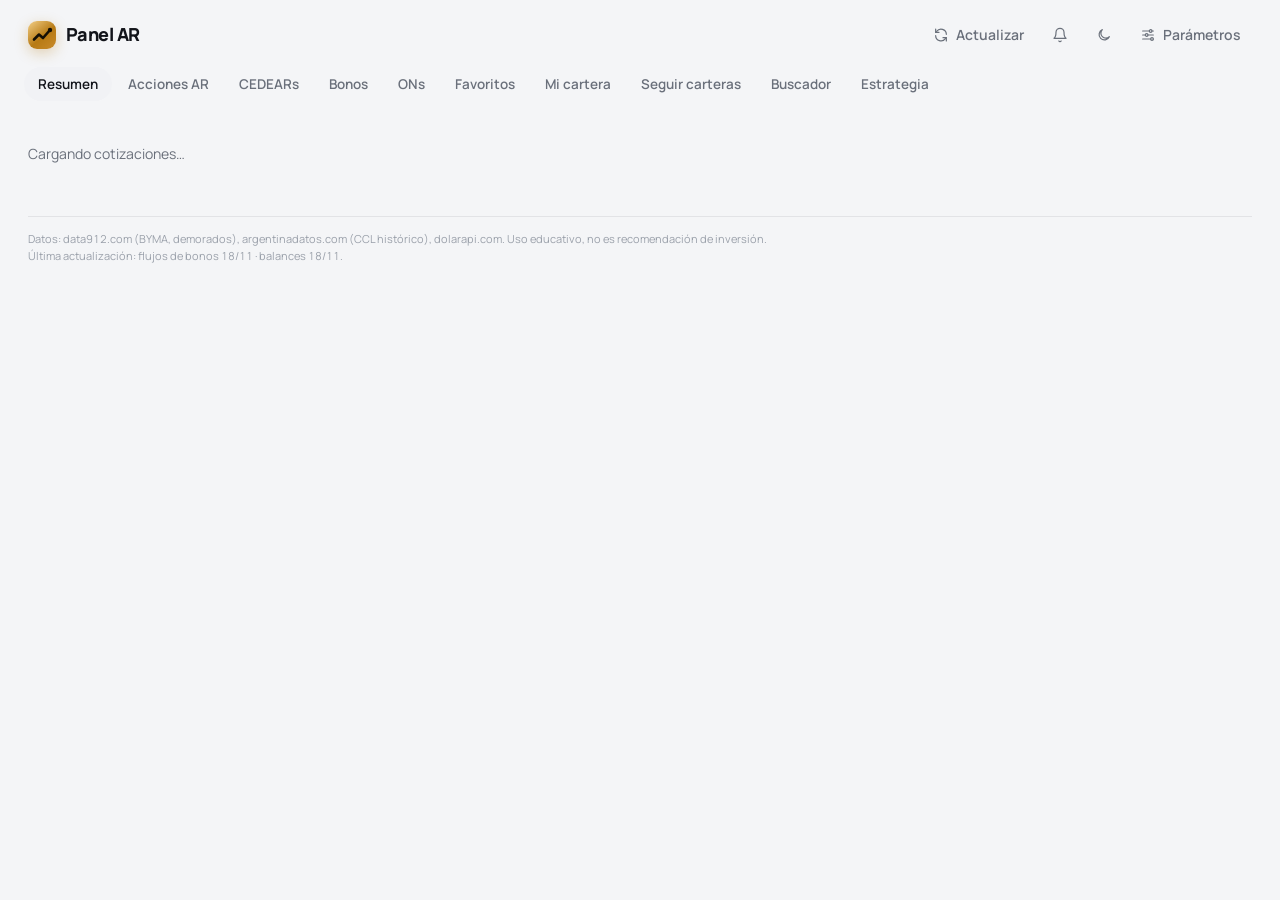
==== commit 41b32911: "Estilo limpio y moderno: superficies sin bordes, íconos dibujados, señales suaves, modo noche por de" ====
--- a/index.html
+++ b/index.html
@@ -6,14 +6,14 @@
   <title>Panel de Inversiones AR</title>
   <link rel="preconnect" href="https://fonts.googleapis.com">
   <link rel="preconnect" href="https://fonts.gstatic.com" crossorigin>
-  <link rel="stylesheet" href="https://fonts.googleapis.com/css2?family=Fraunces:opsz,wght@9..144,500;9..144,600;9..144,700&family=IBM+Plex+Mono:wght@400;500;600&family=IBM+Plex+Sans:wght@400;500;600;700&display=swap">
+  <link rel="stylesheet" href="https://fonts.googleapis.com/css2?family=Manrope:wght@400;500;600;700;800&display=swap">
   <script>
     // Modo día/noche: lo elegido por la persona o, si no eligió, el del sistema
     (function () { var t = null; try { t = JSON.parse(localStorage.getItem('tema')); } catch (e) { }
-      document.documentElement.dataset.theme = t || (matchMedia('(prefers-color-scheme: dark)').matches ? 'dark' : 'light'); })();
+      document.documentElement.dataset.theme = t || (matchMedia('(prefers-color-scheme: light)').matches ? 'light' : 'dark'); })();
   </script>
-  <meta name="theme-color" content="#f3eee4">
-  <link rel="stylesheet" href="styles.css?v=20261118g">
+  <meta name="theme-color" content="#0b0c0e">
+  <link rel="stylesheet" href="styles.css?v=20261118k">
 </head>
 <body>
   <header class="top">
@@ -21,8 +21,8 @@
     <div class="fx" id="fx"></div>
     <div class="actions">
       <span id="status" class="status"></span>
-      <button id="btnRefresh" title="Volver a traer cotizaciones">⟳ Actualizar</button>
-      <button id="btnParams">⚙ Parámetros</button>
+      <button id="btnRefresh" title="Volver a traer cotizaciones"><span class="lbl">Actualizar</span></button>
+      <button id="btnParams" title="Parámetros"><span class="lbl">Parámetros</span></button>
     </div>
   </header>
 
@@ -32,7 +32,7 @@
     <button data-tab="cedears">CEDEARs</button>
     <button data-tab="bonos">Bonos</button>
     <button data-tab="ons">ONs</button>
-    <button data-tab="favoritos">★ Favoritos</button>
+    <button data-tab="favoritos">Favoritos</button>
     <button data-tab="cartera">Mi cartera</button>
     <button data-tab="seguir">Seguir carteras</button>
     <button data-tab="buscador">Buscador</button>
@@ -70,7 +70,7 @@
         <label><input type="checkbox" id="fVol" checked> Solo con volumen</label>
         <label id="lblTir"><input type="checkbox" id="fTir"> Solo con TIR</label>
         <label><input type="checkbox" id="fVar"> Mostrar especies D/C</label>
-        <button id="btnCsv" class="mini" title="Descargar esta tabla para abrir en Excel">⤓ Excel</button>
+        <button id="btnCsv" class="mini" title="Descargar esta tabla para abrir en Excel">Excel</button>
       </div>
       <div id="summary" class="summary"></div>
       <div class="tablewrap">
@@ -227,10 +227,10 @@
   <footer>Datos: data912.com (BYMA, demorados), argentinadatos.com (CCL histórico), dolarapi.com. Uso educativo, no es recomendación de inversión.
     <div id="dataDates"></div></footer>
 
-  <script src="app.js?v=20261118g"></script>
-  <script src="cartera.js?v=20261118g"></script>
-  <script src="noticias-comun.js?v=20261118g"></script>
-  <script src="extras.js?v=20261118g"></script>
-  <script src="buscador.js?v=20261118g"></script>
+  <script src="app.js?v=20261118k"></script>
+  <script src="cartera.js?v=20261118k"></script>
+  <script src="noticias-comun.js?v=20261118k"></script>
+  <script src="extras.js?v=20261118k"></script>
+  <script src="buscador.js?v=20261118k"></script>
 </body>
 </html>
--- a/styles.css
+++ b/styles.css
@@ -311,215 +311,269 @@
 table.bxclick tr[data-bxkey]:hover, table.bxclick tr[data-bxr]:hover, table.bxt tr.sel { background: var(--hover); }
 
 /* ================================================================
-   Tema "diario financiero": papel, tinta y líneas finas.
-   Va al final para pisar el estilo anterior. Modo noche con [data-theme=dark].
+   Tema: limpio y moderno. Superficies en vez de bordes, esquinas suaves,
+   mucho aire y un solo acento. Noche por defecto del sistema; día con [data-theme=light].
    ================================================================ */
-:root {
-  --bg: #f3eee4;
-  --panel: #faf7f0;
-  --panel2: #ece5d7;
-  --line: #d6cbb8;
-  --line2: #e4dccd;
-  --text: #1c1915;
-  --muted: #6c6355;
-  --accent: #b5431e;
-  --up: #16784a;
-  --down: #b72f2a;
-  --warn: #946000;
-  --c-comprar: #16784a;
-  --c-acumular: #4e8b38;
-  --c-mantener: #7b7365;
-  --c-reducir: #b4691a;
-  --c-vender: #b72f2a;
-  --hover: #ebe3d3;
-  --hl: #f0e3cc;
-  --c-fast: #2c66a3;
-  --c-slow: #b07c10;
-  --c-alt: #6d50a0;
-  --tip: rgba(28, 25, 21, .92);
-  --tip-text: #faf7f0;
-  --band: rgba(181, 67, 30, .06);
-  --heat0: #d8cfbf;
-  --range: #e0d6c4;
-  --shadow: 0 18px 40px rgba(40, 30, 15, .18);
-  --serif: "Fraunces", Georgia, "Times New Roman", serif;
-  --sans: "IBM Plex Sans", system-ui, "Segoe UI", sans-serif;
-  --mono: "IBM Plex Mono", ui-monospace, Consolas, monospace;
+:root, :root[data-theme="dark"] {
+  --bg: #0b0c0e;
+  --panel: #131417;
+  --panel2: #1a1c20;
+  --line: rgba(255, 255, 255, .07);
+  --line2: rgba(255, 255, 255, .045);
+  --text: #eef0f3;
+  --muted: #8b9099;
+  --faint: #5d626b;
+  --accent: #e9b65c;
+  --accent-ink: #1a1305;
+  --up: #3bcf86;
+  --down: #ff6b6b;
+  --warn: #e9b65c;
+  --c-comprar: #3bcf86;
+  --c-acumular: #8bd17c;
+  --c-mantener: #9aa0aa;
+  --c-reducir: #f0a04b;
+  --c-vender: #ff6b6b;
+  --hover: rgba(255, 255, 255, .035);
+  --hl: rgba(233, 182, 92, .08);
+  --c-fast: #7aa7ff;
+  --c-slow: #e9b65c;
+  --c-alt: #c39bff;
+  --tip: rgba(26, 28, 32, .96);
+  --tip-text: #eef0f3;
+  --band: rgba(122, 167, 255, .06);
+  --heat0: #24262b;
+  --range: rgba(255, 255, 255, .09);
+  --shadow: 0 24px 60px rgba(0, 0, 0, .55);
+  --card-shadow: none;
+  --r: 14px;
+  --font: "Manrope", system-ui, -apple-system, "Segoe UI", sans-serif;
+  color-scheme: dark;
+}
+:root[data-theme="light"] {
+  --bg: #f4f5f7;
+  --panel: #ffffff;
+  --panel2: #f1f2f5;
+  --line: rgba(15, 18, 25, .08);
+  --line2: rgba(15, 18, 25, .055);
+  --text: #12141a;
+  --muted: #6a707b;
+  --faint: #9aa0aa;
+  --accent: #b77a14;
+  --accent-ink: #fff;
+  --up: #12a35c;
+  --down: #e5484d;
+  --warn: #b77a14;
+  --c-comprar: #12a35c;
+  --c-acumular: #5a9e3c;
+  --c-mantener: #6a707b;
+  --c-reducir: #d47b16;
+  --c-vender: #e5484d;
+  --hover: rgba(15, 18, 25, .035);
+  --hl: rgba(183, 122, 20, .08);
+  --c-fast: #3a6fe0;
+  --c-slow: #c98a1c;
+  --c-alt: #8a5cd6;
+  --tip: rgba(18, 20, 26, .94);
+  --tip-text: #ffffff;
+  --band: rgba(58, 111, 224, .05);
+  --heat0: #e6e8ec;
+  --range: rgba(15, 18, 25, .08);
+  --shadow: 0 24px 60px rgba(15, 18, 25, .18);
+  --card-shadow: 0 1px 2px rgba(15, 18, 25, .04), 0 2px 10px rgba(15, 18, 25, .04);
   color-scheme: light;
 }
-:root[data-theme="dark"] {
-  --bg: #13110e;
-  --panel: #1a1814;
-  --panel2: #23201a;
-  --line: #36312a;
-  --line2: #29251f;
-  --text: #ede5d5;
-  --muted: #9e9383;
-  --accent: #e47b4c;
-  --up: #52c086;
-  --down: #ee6b5d;
-  --warn: #dba63e;
-  --c-comprar: #2e9a60;
-  --c-acumular: #5c9c48;
-  --c-mantener: #6b6458;
-  --c-reducir: #c47826;
-  --c-vender: #c8473e;
-  --hover: #24211b;
-  --hl: #2b251c;
-  --c-fast: #7fb0e3;
-  --c-slow: #dba63e;
-  --c-alt: #b6a0dc;
-  --tip: rgba(10, 9, 7, .94);
-  --tip-text: #ede5d5;
-  --band: rgba(228, 123, 76, .07);
-  --heat0: #3a342c;
-  --range: #322d26;
-  --shadow: 0 18px 50px rgba(0, 0, 0, .55);
-  color-scheme: dark;
-}
 
 /* Base */
-html, body { font: 14px/1.5 var(--sans); background: var(--bg); color: var(--text); -webkit-font-smoothing: antialiased; }
-::selection { background: var(--accent); color: var(--panel); }
-a { color: var(--accent); }
-button { background: transparent; border: 1px solid var(--line); border-radius: 2px; padding: 6px 12px; transition: border-color .12s, background .12s; }
-button:hover { border-color: var(--text); background: var(--hover); }
-button.primary { background: var(--text); border-color: var(--text); color: var(--bg); font-weight: 600; }
-button.primary:hover { background: var(--accent); border-color: var(--accent); color: #fff; }
-button.mini { border-radius: 2px; }
-input, select { background: var(--panel); border: 1px solid var(--line); border-radius: 2px; }
-input:focus, select:focus, button:focus-visible { outline: 2px solid var(--accent); outline-offset: 1px; }
-input[type=checkbox] { accent-color: var(--accent); }
-h1, h2, h3 { font-family: var(--serif); font-weight: 600; letter-spacing: -.01em; }
-h4 { font-family: var(--sans); color: var(--muted); font-size: 11px; letter-spacing: .12em; font-weight: 600; border-bottom: 1px solid var(--line); padding-bottom: 4px; }
-
-/* Cabecera tipo diario */
-.top { background: var(--bg); border-bottom: 3px double var(--text); padding: 12px 22px 10px; gap: 22px; }
-.brand { font-family: var(--serif); font-size: 28px; font-weight: 700; letter-spacing: -.02em; line-height: 1; }
-.brand .sub { display: block; font-family: var(--sans); font-size: 11px; font-weight: 500; letter-spacing: .14em; text-transform: uppercase; color: var(--muted); margin: 6px 0 0; }
-.fx { gap: 0; }
-.fx .it { background: none; border: none; border-left: 1px solid var(--line); border-radius: 0; padding: 0 14px; font-size: 11px; color: var(--muted); letter-spacing: .04em; text-transform: uppercase; line-height: 1.3; }
-.fx .it:first-child { border-left: none; padding-left: 0; }
-.fx .it b { display: block; margin: 2px 0 0; font-family: var(--serif); font-size: 19px; font-weight: 600; color: var(--text); letter-spacing: 0; text-transform: none; }
-.fx .it small { text-transform: none; letter-spacing: 0; }
-.actions button { padding: 6px 11px; }
-#btnTema { font-size: 15px; line-height: 1; padding: 6px 10px; }
-
-/* Secciones */
-.tabs { background: var(--bg); border-bottom: 1px solid var(--line); padding: 0 16px; gap: 0; }
-.tabs button { font-size: 11.5px; font-weight: 600; letter-spacing: .12em; text-transform: uppercase; padding: 11px 13px 9px; color: var(--muted); border-bottom: 3px solid transparent; }
-.tabs button:hover { background: none; color: var(--text); }
-.tabs button.active { color: var(--text); border-bottom-color: var(--accent); }
-
-/* Barra de mercados */
-.mktbar { background: var(--panel); padding: 7px 22px; gap: 0; border-bottom: 1px solid var(--line); }
-.mk { background: none; border: none; border-radius: 0; padding: 0 12px; border-right: 1px solid var(--line2); font-family: var(--mono); font-size: 11.5px; }
-.mk.clk:hover { border-color: var(--line2); background: var(--hover); }
-.mk-l { font-family: var(--sans); }
-.mk-g { font-family: var(--sans); font-weight: 700; color: var(--accent); letter-spacing: .14em; margin: 0 8px 0 14px; }
-
-main { padding: 18px 22px; }
-
-/* Tablas: regla de tinta arriba, líneas finas entre filas */
-.tablewrap { border: none; border-radius: 0; border-top: 2px solid var(--text); }
-#tbl th { background: var(--bg); color: var(--muted); font-size: 10.5px; font-weight: 600; letter-spacing: .1em; text-transform: uppercase; border-bottom: 1px solid var(--text); padding: 9px 10px 7px; }
-#tbl th.sorted { color: var(--accent); }
-#tbl td { border-bottom: 1px solid var(--line2); padding: 7px 10px; }
+html, body { font: 14px/1.5 var(--font); background: var(--bg); color: var(--text); -webkit-font-smoothing: antialiased; font-feature-settings: "tnum" 1; }
+::selection { background: color-mix(in srgb, var(--accent) 35%, transparent); }
+a { color: var(--accent); text-decoration: none; }
+a:hover { text-decoration: underline; }
+h1, h2, h3, h4 { font-family: var(--font); letter-spacing: -.02em; }
+h4 { color: var(--muted); font-size: 13px; font-weight: 600; text-transform: none; letter-spacing: 0; margin: 22px 0 8px; }
+.ico { width: 16px; height: 16px; display: inline-block; vertical-align: -3px; flex: none; }
+
+button { background: var(--panel2); border: 1px solid transparent; border-radius: 10px; padding: 7px 13px; font-weight: 600; color: var(--text); transition: background .15s, border-color .15s, color .15s; display: inline-flex; align-items: center; gap: 7px; }
+button:hover { background: color-mix(in srgb, var(--panel2) 70%, var(--text) 8%); border-color: transparent; }
+button.primary { background: var(--accent); color: var(--accent-ink); }
+button.primary:hover { background: color-mix(in srgb, var(--accent) 88%, var(--text)); }
+button.mini { border-radius: 8px; padding: 3px 9px; font-size: 12px; }
+input, select { background: var(--panel); border: 1px solid var(--line); border-radius: 10px; padding: 8px 12px; color: var(--text); }
+input:focus, select:focus { outline: none; border-color: color-mix(in srgb, var(--accent) 60%, transparent); box-shadow: 0 0 0 3px color-mix(in srgb, var(--accent) 18%, transparent); }
+button:focus-visible { outline: 2px solid var(--accent); outline-offset: 2px; }
+input[type=checkbox] { accent-color: var(--accent); width: 15px; height: 15px; }
+
+/* Cabecera */
+.top { background: var(--bg); border-bottom: none; padding: 16px 28px 6px; gap: 28px; align-items: center; }
+.brand { display: flex; align-items: center; gap: 10px; font-size: 18px; font-weight: 800; letter-spacing: -.03em; }
+.brand::before { content: ""; width: 28px; height: 28px; border-radius: 9px; flex: none; background: url("data:image/svg+xml,%3Csvg%20xmlns%3D%22http%3A%2F%2Fwww.w3.org%2F2000%2Fsvg%22%20viewBox%3D%220%200%2028%2028%22%3E%3Cpath%20d%3D%22M6%2018.5l5-5%204%203.5%207-8%22%20fill%3D%22none%22%20stroke%3D%22%23140f05%22%20stroke-width%3D%222.6%22%20stroke-linecap%3D%22round%22%20stroke-linejoin%3D%22round%22%2F%3E%3Ccircle%20cx%3D%2222%22%20cy%3D%229%22%20r%3D%222.2%22%20fill%3D%22%23140f05%22%2F%3E%3C%2Fsvg%3E") center/100% no-repeat, linear-gradient(140deg, #f3cf86, var(--accent) 55%, #c98a2a); box-shadow: 0 4px 14px color-mix(in srgb, var(--accent) 30%, transparent); }
+.brand .sub { display: none; }
+.fx { gap: 26px; }
+.fx .it { background: none; border: none; border-radius: 0; padding: 0; font-size: 12px; color: var(--muted); font-weight: 500; text-transform: none; letter-spacing: 0; line-height: 1.25; }
+.fx .it b { display: block; margin: 1px 0 0; font-size: 16px; font-weight: 700; color: var(--text); letter-spacing: -.01em; }
+.fx .it small { color: var(--faint); }
+.actions { gap: 6px; }
+.actions button { background: transparent; color: var(--muted); padding: 7px 10px; }
+.actions button:hover { background: var(--panel2); color: var(--text); }
+.status { color: var(--faint); }
+
+/* Secciones: pestañas tipo píldora */
+.tabs { background: var(--bg); border-bottom: none; padding: 8px 24px 6px; gap: 2px; }
+.tabs button { background: transparent; border: none; border-radius: 999px; padding: 7px 14px; font-size: 13.5px; font-weight: 600; color: var(--muted); letter-spacing: 0; text-transform: none; }
+.tabs button:hover { color: var(--text); background: var(--hover); }
+.tabs button.active { color: var(--text); background: var(--panel2); border: none; }
+
+/* Barra de mercados: texto corrido, sin cajas */
+.mktbar { background: transparent; border-bottom: 1px solid var(--line); padding: 6px 28px 12px; gap: 18px; font-size: 12.5px; }
+.mk { background: none; border: none; border-radius: 6px; padding: 2px 4px; font-family: var(--font); font-size: 12.5px; }
+.mk.clk:hover { background: var(--hover); }
+.mk-l { color: var(--muted); font-family: var(--font); }
+.mk b { font-weight: 700; }
+.mk-g { color: var(--faint); font-family: var(--font); font-size: 11px; font-weight: 700; letter-spacing: .06em; margin: 0 -8px 0 8px; }
+.mk-g:first-child { margin-left: 0; }
+
+main { padding: 22px 28px; }
+.toolbar { gap: 10px; margin-bottom: 14px; }
+.toolbar label { color: var(--muted); font-size: 13px; }
+.summary { gap: 8px; color: var(--muted); }
+
+/* Tablas: sin marco, filas que se iluminan */
+.tablewrap { background: var(--panel); border: none; border-top: none; border-radius: var(--r); box-shadow: var(--card-shadow); padding: 4px 6px; }
+#tbl th { background: var(--panel); color: var(--faint); font-size: 12px; font-weight: 600; text-transform: none; letter-spacing: 0; border-bottom: 1px solid var(--line); padding: 12px 12px 10px; }
+#tbl th.sorted { color: var(--text); }
+#tbl td { border-bottom: 1px solid var(--line2); padding: 10px 12px; }
+#tbl tbody tr:last-child td { border-bottom: none; }
 #tbl tbody tr:hover, .ctable tbody tr:hover, .rs-row:hover, table.carry tr[data-key]:hover,
 table.bxclick tr[data-bxkey]:hover, table.bxclick tr[data-bxr]:hover, table.bxt tr.sel { background: var(--hover); }
-.ctable th { background: var(--bg); font-size: 10.5px; letter-spacing: .1em; text-transform: uppercase; border-bottom: 1px solid var(--text); }
+.ctable th { background: var(--panel); color: var(--faint); font-size: 12px; text-transform: none; letter-spacing: 0; border-bottom: 1px solid var(--line); }
 .ctable td { border-bottom: 1px solid var(--line2); }
-table.simple th { font-size: 10.5px; letter-spacing: .1em; text-transform: uppercase; color: var(--muted); border-bottom: 1px solid var(--text); }
+table.simple th { color: var(--faint); font-size: 12px; font-weight: 600; text-transform: none; letter-spacing: 0; border-bottom: 1px solid var(--line); }
 table.simple td { border-bottom: 1px solid var(--line2); }
-.tk, .rs-tk { font-family: var(--mono); font-weight: 600; letter-spacing: -.01em; }
-.star { color: var(--line); }
-.star.on { color: var(--accent); }
-
-/* Señales: sellos rectos */
-.sig { border-radius: 1px; font-size: 10px; letter-spacing: .1em; padding: 3px 7px 2px; font-weight: 700; }
-.s-ERR { background: var(--panel2); color: var(--muted); }
-.score { font-family: var(--mono); }
-.range { background: var(--range); border-radius: 0; height: 4px; }
-.range i { background: var(--text); border-radius: 0; width: 3px; top: -3px; }
-
-/* Tarjetas y datos: sin cajas redondeadas */
-.card { background: var(--panel); border: 1px solid var(--line); border-radius: 0; padding: 14px 16px; }
-.card h3 { font-size: 17px; }
-.rs-card h3 { font-size: 18px; border-bottom: 1px solid var(--line); padding-bottom: 8px; }
-.kv { background: none; border: none; border-top: 1px solid var(--text); border-radius: 0; padding: 7px 2px 4px; }
-.kv .k { font-size: 10px; letter-spacing: .12em; font-weight: 600; }
-.kv .v { font-family: var(--serif); font-size: 21px; font-weight: 600; letter-spacing: -.01em; }
-.kv .v small { font-family: var(--sans); letter-spacing: 0; }
-.plan { gap: 4px 18px; }
-.chartbox { background: var(--panel); border: 1px solid var(--line); border-radius: 0; }
-.chartbox .ctrl button { border-radius: 2px; }
-.chartbox .ctrl button.on, .nw-head .mini.on { background: var(--text); border-color: var(--text); color: var(--bg); }
-.curvebox summary { font-family: var(--serif); font-size: 16px; font-weight: 600; color: var(--text); }
-.reco { background: var(--hl); border-radius: 0; border-left: 3px solid var(--accent); }
-.reco h3 { font-size: 19px; }
-.disclaimer { border-radius: 0; border-color: var(--line); border-left: 3px solid var(--warn); color: var(--text); background: var(--panel); }
-.strategy .lead, .bx .lead { color: var(--text); font-size: 15px; }
-.strategy h1, .bx h1 { font-size: 30px; }
-.strategy h2, .bx h2 { font-size: 21px; border-top: 1px solid var(--text); padding-top: 12px; }
-.posform { background: var(--panel); border-radius: 0; }
-.alloc { background: var(--range); border-radius: 0; }
-.legend2 i, .rs-leg i { border-radius: 0; }
-.io textarea { background: var(--panel); border-radius: 2px; font-family: var(--mono); }
-.snapbar { background: var(--hl); color: var(--text); border-bottom: 1px solid var(--line); }
+.tk, .rs-tk { font-family: var(--font); font-weight: 700; letter-spacing: -.01em; }
+.star { color: var(--faint); opacity: .5; transition: color .15s, opacity .15s; }
+.star:hover { opacity: 1; }
+.star.on { color: var(--accent); opacity: 1; }
+.zone { color: var(--muted); font-size: 12px; }
+.score { font-weight: 700; }
+
+/* Señales: etiquetas suaves */
+.sig { --sc: var(--c-mantener); background: color-mix(in srgb, var(--sc) 15%, transparent); color: color-mix(in srgb, var(--sc) 88%, var(--text)); border-radius: 999px; padding: 3px 10px; font-size: 10.5px; font-weight: 800; letter-spacing: .04em; }
+.s-COMPRAR { --sc: var(--c-comprar); background: color-mix(in srgb, var(--sc) 15%, transparent); }
+.s-ACUMULAR { --sc: var(--c-acumular); background: color-mix(in srgb, var(--sc) 15%, transparent); }
+.s-MANTENER { --sc: var(--c-mantener); background: color-mix(in srgb, var(--sc) 15%, transparent); }
+.s-REDUCIR { --sc: var(--c-reducir); background: color-mix(in srgb, var(--sc) 15%, transparent); }
+.s-VENDER { --sc: var(--c-vender); background: color-mix(in srgb, var(--sc) 15%, transparent); }
+.s-ERR { background: var(--panel2); color: var(--muted); font-weight: 500; }
+.range { background: var(--range); border-radius: 99px; height: 4px; }
+.range i { background: var(--text); border-radius: 99px; width: 8px; height: 8px; top: -2px; }
+
+/* Tarjetas y datos */
+.card { background: var(--panel); border: none; border-radius: var(--r); padding: 18px 20px; box-shadow: var(--card-shadow); }
+.card h3 { font-size: 15px; font-weight: 700; }
+.rs-card h3 { font-size: 16px; border: none; padding: 0; margin-bottom: 12px; }
+.kv { background: var(--panel); border: none; border-radius: 12px; padding: 12px 14px; box-shadow: var(--card-shadow); }
+.drawer .kv, .card .kv { background: var(--panel2); box-shadow: none; }
+.kv .k { color: var(--muted); font-size: 12px; font-weight: 600; text-transform: none; letter-spacing: 0; }
+.kv .v { font-size: 19px; font-weight: 700; letter-spacing: -.02em; margin-top: 3px; }
+.kv .v small { color: var(--faint); font-weight: 500; letter-spacing: 0; }
+.plan { gap: 10px; }
+.chartbox { background: var(--panel); border: none; border-radius: var(--r); padding: 14px 16px; box-shadow: var(--card-shadow); }
+.drawer .chartbox { background: var(--panel2); box-shadow: none; }
+.chartbox .ctrl button { background: transparent; border-radius: 8px; padding: 4px 10px; font-size: 12px; color: var(--muted); }
+.chartbox .ctrl button:hover { background: var(--hover); color: var(--text); }
+.chartbox .ctrl button.on, .nw-head .mini.on { background: var(--panel2); color: var(--text); border-color: transparent; }
+.drawer .chartbox .ctrl button.on { background: var(--panel); }
+.curvebox summary { font-size: 15px; font-weight: 700; color: var(--text); list-style: none; display: flex; align-items: center; gap: 8px; }
+.curvebox summary::-webkit-details-marker { display: none; }
+.curvebox summary::before { content: ""; width: 7px; height: 7px; border-right: 2px solid var(--muted); border-bottom: 2px solid var(--muted); transform: rotate(-45deg); transition: transform .15s; margin-right: 2px; }
+.curvebox[open] summary::before { transform: rotate(45deg); }
+.reco { background: var(--hl); border: none; border-radius: 12px; padding: 16px 18px; }
+.reco h3 { font-size: 17px; }
+.disclaimer { border: none; border-radius: 12px; background: var(--hl); color: var(--text); }
+.strategy .lead, .bx .lead { color: var(--muted); font-size: 15px; }
+.strategy h1, .bx h1 { font-size: 28px; font-weight: 800; }
+.strategy h2, .bx h2 { font-size: 19px; border: none; padding: 0; }
+.posform { background: var(--panel); border: none; border-radius: var(--r); box-shadow: var(--card-shadow); }
+.alloc { background: var(--range); border-radius: 99px; gap: 2px; }
+.legend2 i, .rs-leg i { border-radius: 3px; }
+.io textarea { background: var(--panel); border: 1px solid var(--line); border-radius: 10px; font-family: ui-monospace, Consolas, monospace; }
+.snapbar { background: var(--hl); color: var(--text); border-bottom: none; }
+.note { color: var(--muted); }
 
 /* Resumen */
-.rs-head h2 { font-size: 30px; font-weight: 700; }
-.rs-tiles .kv .v { font-size: 26px; }
-.rs-row { border-bottom: 1px solid var(--line2); }
-.rs-sub { letter-spacing: .12em; font-size: 10px; }
-.rs-bar { border-radius: 0; height: 10px; background: var(--panel2); }
-.rs-link { font-family: var(--sans); }
+.rs-head { margin-bottom: 10px; }
+.rs-head h2 { font-size: 26px; font-weight: 800; }
+.rs-tiles { gap: 12px; margin-bottom: 18px; }
+.rs-tiles .kv .v { font-size: 24px; }
+.rs-grid { column-gap: 16px; }
+.rs-grid > .card { margin-bottom: 16px; }
+.rs-row { border-bottom: 1px solid var(--line2); border-radius: 8px; padding: 8px 6px; }
+.rs-row:last-child { border-bottom: none; }
+.rs-sub { text-transform: none; letter-spacing: 0; font-size: 12px; font-weight: 700; margin: 6px 0 2px; }
+.rs-bar { border-radius: 99px; height: 8px; background: var(--panel2); gap: 2px; }
+.rs-bar i:first-child { border-radius: 99px 0 0 99px; }
+.rs-bar i:last-child { border-radius: 0 99px 99px 0; }
+.rs-bar-t { font-size: 13px; }
 
 /* Noticias */
-.news { background: var(--panel); border: 1px solid var(--line); border-top: 2px solid var(--text); border-radius: 0; }
-.nw-head b { font-family: var(--serif); font-size: 18px; }
-.nw { border-bottom: 1px solid var(--line2); }
-.nw-t { font-family: var(--serif); font-size: 14.5px; line-height: 1.3; font-weight: 500; }
-.nw-m b { color: var(--accent); }
+.news { background: var(--panel); border: none; border-radius: var(--r); box-shadow: var(--card-shadow); padding: 16px 18px; }
+.nw-head b { font-size: 15px; font-weight: 700; }
+.nw { border-bottom: 1px solid var(--line2); padding: 10px 0; }
+.nw:last-child { border-bottom: none; }
+.nw-t { font-size: 13.5px; line-height: 1.4; font-weight: 600; }
+.nw:hover .nw-t { color: var(--accent); }
+.nw-m { color: var(--faint); }
+.nw-m b { color: var(--accent); font-weight: 600; }
 
 /* Paneles laterales y alertas */
-.drawer { background: var(--panel); border: none; border-left: 1px solid var(--line); box-shadow: var(--shadow); }
-.drawer.left { border-left: none; border-right: 1px solid var(--line); }
-.drawer-head { background: var(--panel); border-bottom: 3px double var(--text); }
-.drawer-head h2 { font-size: 24px; }
-.dhead .px { font-family: var(--serif); font-size: 34px; font-weight: 600; }
-#backdrop { background: rgba(20, 15, 8, .38); backdrop-filter: blur(1px); }
-#paramsForm .grp { color: var(--accent); letter-spacing: .12em; font-weight: 700; font-size: 11px; border-bottom: 1px solid var(--line); padding-bottom: 3px; }
-#alertPanel { border-radius: 0; box-shadow: var(--shadow); }
-#btnBell .badge { background: var(--accent); }
+.drawer { background: var(--panel); border: none; box-shadow: var(--shadow); }
+.drawer.right { border-radius: 18px 0 0 18px; }
+.drawer.left { border-radius: 0 18px 18px 0; }
+.drawer-head { background: var(--panel); border-bottom: 1px solid var(--line); }
+.drawer-head h2 { font-size: 20px; font-weight: 800; }
+.dhead .px { font-size: 30px; font-weight: 800; letter-spacing: -.03em; }
+.x { background: transparent; color: var(--muted); }
+#backdrop { background: rgba(0, 0, 0, .45); backdrop-filter: blur(3px); }
+#paramsForm .grp { color: var(--text); font-size: 13px; font-weight: 700; text-transform: none; letter-spacing: 0; border: none; margin-top: 18px; }
+#alertPanel { border: none; border-radius: var(--r); box-shadow: var(--shadow); }
+.ap-head { border-bottom: 1px solid var(--line); }
+.ap-item { border-bottom: 1px solid var(--line2); }
+#btnBell .badge { background: var(--down); color: #fff; border-radius: 99px; font-weight: 700; }
 #progress { background: var(--accent); height: 2px; }
-footer { border-top: 1px solid var(--line); margin: 10px 22px 0; padding: 10px 0 18px; }
+footer { color: var(--faint); border-top: 1px solid var(--line); margin: 16px 28px 0; padding: 14px 0 22px; }
 
 /* Mapa de calor */
-.tm-s { border-color: var(--panel); background: var(--panel); }
-.tm-h { font-family: var(--sans); font-size: 10.5px; letter-spacing: .08em; text-transform: uppercase; }
-.ht { border-radius: 0; font-family: var(--mono); }
+.tm-s { border: 2px solid var(--panel); background: var(--panel); border-radius: 6px; }
+.tm-h { font-size: 11.5px; font-weight: 700; color: var(--text); letter-spacing: 0; text-transform: none; }
+.ht { border-radius: 4px; font-family: var(--font); }
 .ht.ht-l { color: var(--text); text-shadow: none; }
 
 @media (max-width: 760px) {
-  .top { padding: 10px 14px 8px; gap: 10px; }
-  .brand { font-size: 22px; }
-  .brand .sub { display: none; }
-  .fx .it { padding: 0 10px; }
-  .fx .it b { font-size: 16px; }
-  .tabs { padding: 0 6px; }
-  .tabs button { font-size: 11px; padding: 10px 10px 8px; }
-  .mktbar { padding: 6px 12px; }
-  main { padding: 12px 14px; }
-  #tbl { border-top: none; }
-  .tablewrap { border-top: none; }
-  #tbl tbody tr { background: var(--panel); border: 1px solid var(--line); border-radius: 0; }
+  .top { padding: 12px 16px 4px; gap: 12px; }
+  .brand { font-size: 17px; }
+  .fx { gap: 18px; }
+  .fx .it b { font-size: 15px; }
+  .actions button span.lbl { display: none; }
+  .tabs { padding: 6px 10px; }
+  .tabs button { padding: 7px 12px; font-size: 13px; }
+  .mktbar { padding: 4px 16px 10px; }
+  main { padding: 14px 14px; }
+  .tablewrap { background: transparent; box-shadow: none; padding: 0; }
   #tbl td { border: none; padding: 0; }
-  #tbl td.c-sym { font-family: var(--mono); font-size: 14px; overflow: visible; }
-  #tbl td.c-sym .muted { font-family: var(--sans); font-size: 11px; }
-  #tbl tbody tr { padding: 10px 12px; margin-bottom: 6px; }
+  #tbl tbody tr { background: var(--panel); border: none; border-radius: 14px; padding: 12px 14px; margin-bottom: 8px; box-shadow: var(--card-shadow); }
+  #tbl td.c-sym { font-size: 15px; overflow: visible; }
+  #tbl td.c-sym .muted { font-size: 11px; }
   .kv .v small { display: block; margin-top: 1px; }
-  .rs-tiles .kv .v { font-size: 22px; }
-  footer { margin: 10px 14px 0; }
-  .rs-head h2 { font-size: 24px; }
+  .rs-tiles .kv .v { font-size: 20px; }
+  .drawer.right, .drawer.left { border-radius: 0; }
+  footer { margin: 12px 16px 0; }
+  .rs-head h2 { font-size: 22px; }
 }
+.nw-head > span { display: flex; gap: 2px; flex-wrap: nowrap; }
+.nw-head .mini { background: transparent; color: var(--muted); padding: 3px 8px; }
+.nw-head .mini:hover { background: var(--hover); color: var(--text); }
+/* Barras y leyendas de señales: color pleno (las etiquetas usan el tono suave) */
+.rs-bar i[class^="s-"], .rs-leg i[class^="s-"] { background: var(--sc); }
+.rs-row { gap: 10px; }
+.rs-row .sig { padding: 2px 8px; font-size: 9.5px; }
+.rs-sig { min-width: 0; }
+.rs-chg { min-width: 50px; }
